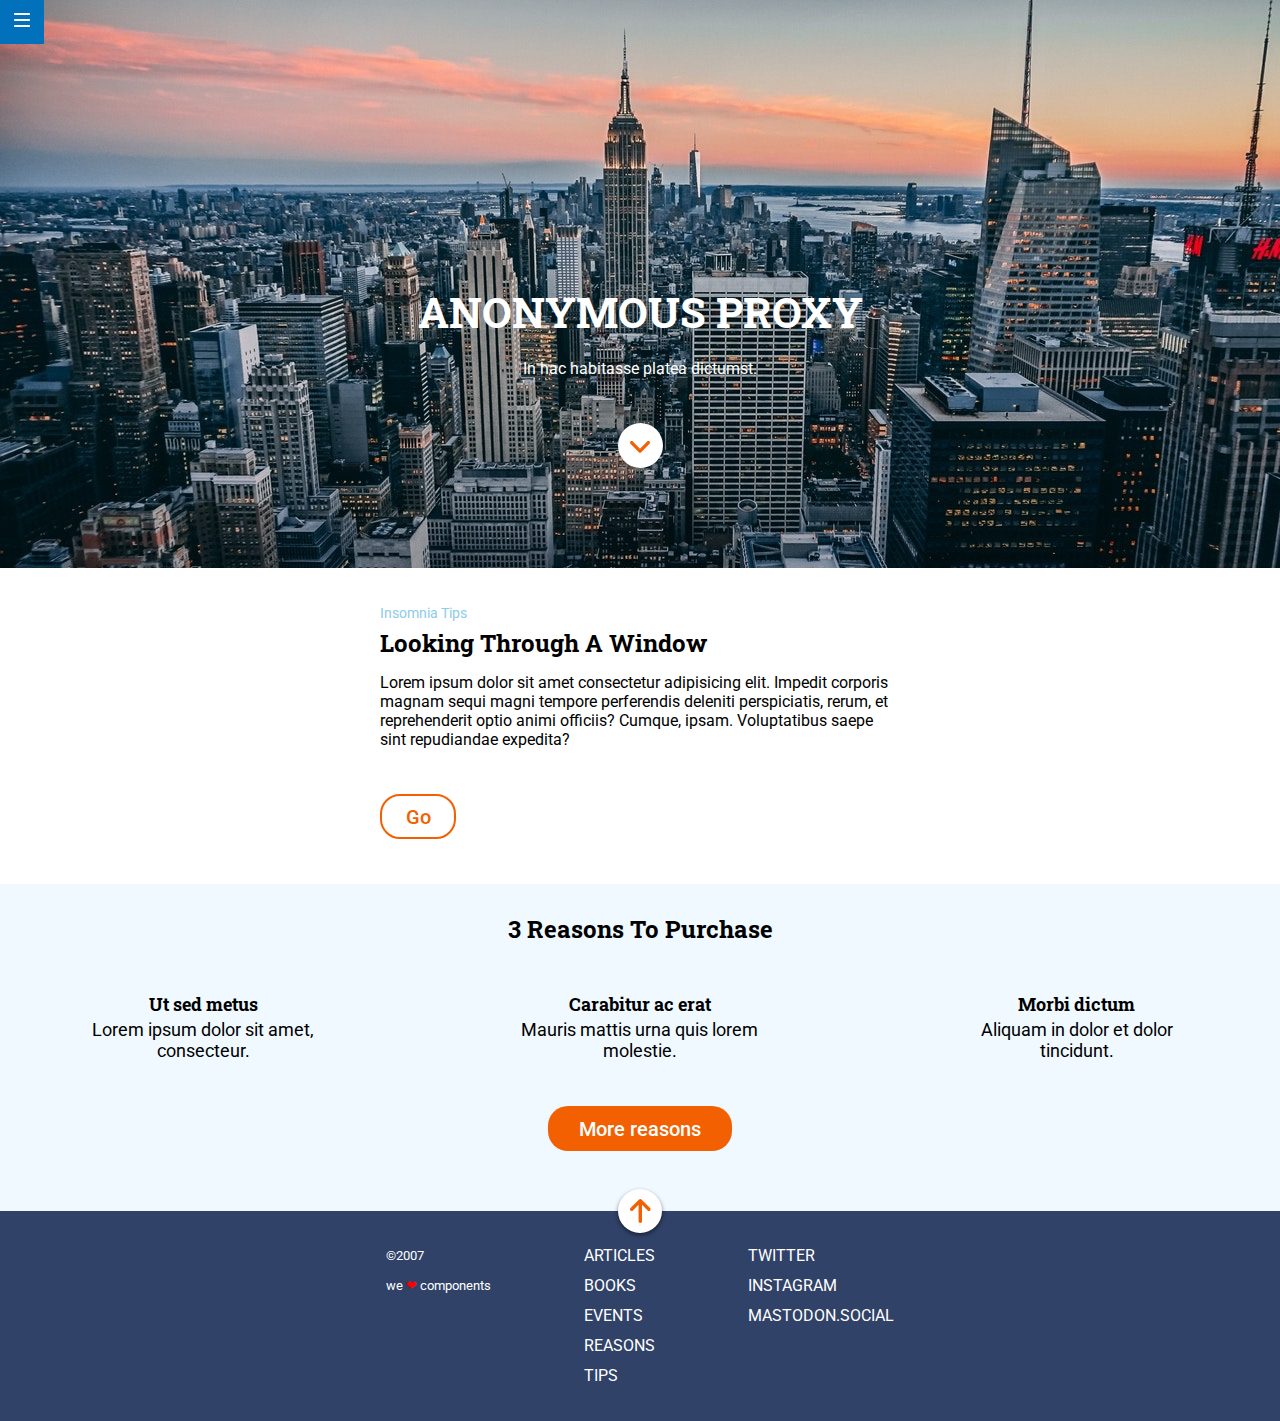
==== docs/index.html @ c4328206 "Build docs" ====
<!DOCTYPE html>
<html lang="en">
    
    <head>
        <meta charset="UTF-8">
        <meta name="viewport" content="width=device-width, initial-scale=1.0">
        <title>Anonymous Proxy</title>
        <link rel="icon" href="favicon.png" />
        <link href="https://fonts.googleapis.com/css?family=Roboto+Slab:400,700|Roboto:400,500"
        rel="stylesheet">
        <link rel="stylesheet" href="assets/css/main.css">
    </head>
    
    <body>
        <header class="header">
            <div class="menu__header--div">
                <button class="menu__header"><a href="#"></a>

                    <img src="assets/images/ico-menu.svg" alt="Menú">
                </button>
            </div>
             <h1 class="header__h1">Anonymous Proxy</h1>

            <p class="header__p">In hac habitasse platea dictumst.</p>
            <button class="button__header"><a href="#looking"><img src="assets/images/ico-scroll-down.svg" alt="Flecha hacia abajo"></a>

            </button>
        </header>
        <main class="page__main">
            <section class="description-section" id="looking"> <small class="small__description">Insomnia Tips</small>

                 <h2 class="h2__description">Looking Through A Window</h2>

                <p class="p__description">Lorem ipsum dolor sit amet consectetur adipisicing elit. Impedit corporis
                    magnam sequi magni tempore perferendis deleniti perspiciatis, rerum, et
                    reprehenderit optio animi officiis? Cumque, ipsam. Voluptatibus saepe sint
                    repudiandae expedita?</p>
                <button class="button__description">Go</button>
            </section>
            <section class="reasons-section">
                 <h2 class="h2__reasons">3 Reasons to purchase</h2>

                <ul class="grid">
                    <li class="item--1">
                         <h3 class="h3__reasons">Ut sed metus</h3>

                        <p class="p__reasons">Lorem ipsum dolor sit amet, consecteur.</p>
                    </li>
                    <li class="item--2">
                         <h3 class="h3__reasons">Carabitur ac erat</h3>

                        <p class="p__reasons">Mauris mattis urna quis lorem molestie.</p>
                    </li>
                    <li class="item--3">
                         <h3 class="h3__reasons">Morbi dictum</h3>

                        <p class="p__reasons">Aliquam in dolor et dolor tincidunt.</p>
                    </li>
                </ul>
                <div class="button__reasons--container">
                    <button class=button__reasons>More reasons</button>
                </div>
            </section>
        </main>
        <footer class="page__footer">
            <div class="button-arrow"><a href="#"><img src="assets/images/ico-arrow.svg" alt="Flecha hacia arriba"></a>

            </div>
            <div class="container__footer">
                <nav class="nav__content">
                    <ul class="ul__content">
                        <li><a class="link" href="#"> Articles</a>

                        </li>
                        <li><a class="link" href="#"> Books</a>

                        </li>
                        <li><a class="link" href="#"> Events</a>

                        </li>
                        <li><a class="link" href="#"> Reasons</a>

                        </li>
                        <li><a class="link" href="#"> Tips</a>

                        </li>
                    </ul>
                </nav>
                <nav class="nav__social">
                    <ul class="ul__social">
                        <li><a class="link" href="#"> Twitter</a>

                        </li>
                        <li><a class="link" href="#"> Instagram</a>

                        </li>
                        <li><a class="link" href="#"> Mastodon.social</a>

                        </li>
                    </ul>
                </nav>
                <div class="copyright"> <small>©2007</small>
 <small>we <span class="heart">❤︎ </span>components</small>

                </div>
            </div>
        </footer>
    </body>

</html>
---- docs/assets/css/main.css ----
* {margin: 0;padding: 0;-webkit-box-sizing: border-box;box-sizing: border-box;font-weight: normal;}body {width: 100%;}.header {height: 568px;width: 100%;color: white;background-image: url("../images/cover.jpg");background-repeat: no-repeat;background-size: cover;background-color: #1b1b1b;text-align: center;}.menu__header--div {display: -webkit-box;display: -ms-flexbox;display: flex;}.menu__header {position: fixed;-webkit-appearance: none;appearance: none;-moz-appearance: none;width: 44px;height: 44px;background-color: #0271bc;border: none;color: white;font-size: 16px;cursor: pointer;}.header__h1 {margin: 284px 15px 0 15px;font-family: "Roboto Slab",serif;text-transform: uppercase;font-size: 42px;line-height: 55px;font-weight: 700;}.header__p {margin-top: 20px;font-family: "Roboto",sans-serif;font-size: 16px;}.button__header {-webkit-appearance: none;appearance: none;-moz-appearance: none;margin: 45px 0 53px;width: 45px;height: 45px;padding-top: 5px;background-color: white;border: none;border-radius: 50%;color: white;display: inline-block;font-size: 16px;}.description-section {background-color: #fff;margin: 30px 15px 45px 15px;}.small__description {font-family: "Roboto",sans-serif;color: #8ccbea;font-size: 14px;line-height: 30px;}.h2__description {font-family: "Roboto Slab",serif;font-weight: 700;font-size: 24px;line-height: 30px;margin-bottom: 15px;}.p__description {font-family: "Roboto",sans-serif;}.button__description {-webkit-appearance: none;appearance: none;-moz-appearance: none;margin-top: 45px;width: 76px;height: 45px;background-color: white;border: solid 2px #f26002;border-radius: 20px 20px;color: #f26002;font-family: "Roboto",sans-serif;font-size: 20px;font-weight: 500;text-align: center;text-decoration: none;display: inline-block;cursor: pointer;-webkit-transition: background-color ease 1s, color ease 1s, border ease 1s;transition: background-color ease 1s, color ease 1s, border ease 1s;}.button__description:hover {background-color: #304268;color: white;border: solid 2px #304268;}.reasons-section {background-color: #eff9ff;padding-top: 30px;}.grid {list-style: none;display: grid;grid-template-columns: 1fr;grid-template-rows: 1fr 1fr 1fr;grid-gap: 45px;}.item--1 {grid-row: 1/2;}.item--2 {grid-row: 2/3;}.item--3 {grid-row: 3/4;}.h2__reasons {font-family: "Roboto Slab",serif;font-weight: 700;font-size: 24px;line-height: 30px;margin-bottom: 45px;text-align: center;text-transform: capitalize;}.h3__reasons {padding: 0 15px 0 15px;font-family: "Roboto Slab",serif;font-size: 18px;font-weight: 700;line-height: 30px;text-align: center;}.p__reasons {font-family: "Roboto",sans-serif;padding: 0 15px 0 15px;text-align: center;font-size: 18px;padding: 0 70px 0 70px;}.button__reasons--container {display: -webkit-box;display: -ms-flexbox;display: flex;-webkit-box-pack: center;-ms-flex-pack: center;justify-content: center;padding-bottom: 60px;}.button__reasons {-webkit-appearance: none;appearance: none;-moz-appearance: none;margin-top: 45px;width: 184px;height: 45px;background-color: #f26002;border: none;border-radius: 20px 20px;color: white;font-family: "Roboto",sans-serif;font-size: 20px;font-weight: 500;text-align: center;text-decoration: none;display: inline-block;cursor: pointer;-webkit-transition: background-color ease 1s;transition: background-color ease 1s;}.button__reasons:hover {background-color: #304268;}.page__footer {position: relative;}.button-arrow {z-index: 1;position: absolute;width: 44px;height: 44px;background-color: white;border: none;border-radius: 50%;color: white;display: inline-block;font-size: 16px;text-align: center;left: 50%;-webkit-transform: translate(-50%, -50%);transform: translate(-50%, -50%);-webkit-box-shadow: 0 2px 4px 0 rgba(0,0,0,0.5);box-shadow: 0 2px 4px 0 rgba(0,0,0,0.5);padding-top: 10px;}.button-arrow:hover {-webkit-animation-name: changecolor;animation-name: changecolor;-webkit-animation-duration: 2s;animation-duration: 2s;animation-direction: reverse;}.container__footer {display: -webkit-box;display: -ms-flexbox;display: flex;-webkit-box-orient: vertical;-webkit-box-direction: normal;-ms-flex-direction: column;flex-direction: column;background-color: #304268;-webkit-box-align: center;-ms-flex-align: center;align-items: center;}.ul__content {margin-top: 45px;text-align: center;font-family: "Roboto",sans-serif;text-transform: uppercase;line-height: 30px;font-weight: 400;color: white;list-style: none;font-size: 16px;}.ul__social {margin-top: 30px;text-align: center;font-family: "Roboto",sans-serif;text-transform: uppercase;line-height: 30px;font-weight: 400;color: white;list-style: none;font-size: 16px;}.copyright {display: -webkit-box;display: -ms-flexbox;display: flex;-webkit-box-orient: vertical;-webkit-box-direction: normal;-ms-flex-direction: column;flex-direction: column;margin-top: 30px;text-align: center;font-family: "Roboto",sans-serif;line-height: 30px;font-weight: 400;color: white;font-size: 16px;}.heart {color: red;}.link {color: inherit;text-decoration: none;}@media all and (min-width: 768px) {.description-section {margin: 30px 40px 45px 40px;}.grid {grid-template-columns: 1fr 1fr 1fr;grid-template-rows: 1fr;grid-gap: 30px;}.item--1 {grid-row: 1/2;grid-column: 1/2;}.item--2 {grid-row: 1/2;grid-column: 2/3;}.item--3 {grid-row: 1/2;grid-column: 3/4;}.container__footer {-webkit-box-orient: horizontal;-webkit-box-direction: normal;-ms-flex-direction: row;flex-direction: row;-ms-flex-pack: distribute;justify-content: space-around;-webkit-box-align: start;-ms-flex-align: start;align-items: flex-start;}.ul__content {text-align: left;margin-top: 30px;margin-bottom: 30px;}.ul__social {text-align: left;}.copyright {text-align: left;-webkit-box-ordinal-group: 0;-ms-flex-order: -1;order: -1;}}@media all and (min-width: 1200px) {.description-section {padding: 0 340px 0 340px;}.container__footer {padding: 0 340px 0 340px;}}@-webkit-keyframes changecolor {from {background-color: #fff;}to {background-color: #304268;}}@keyframes changecolor {from {background-color: #fff;}to {background-color: #304268;}}
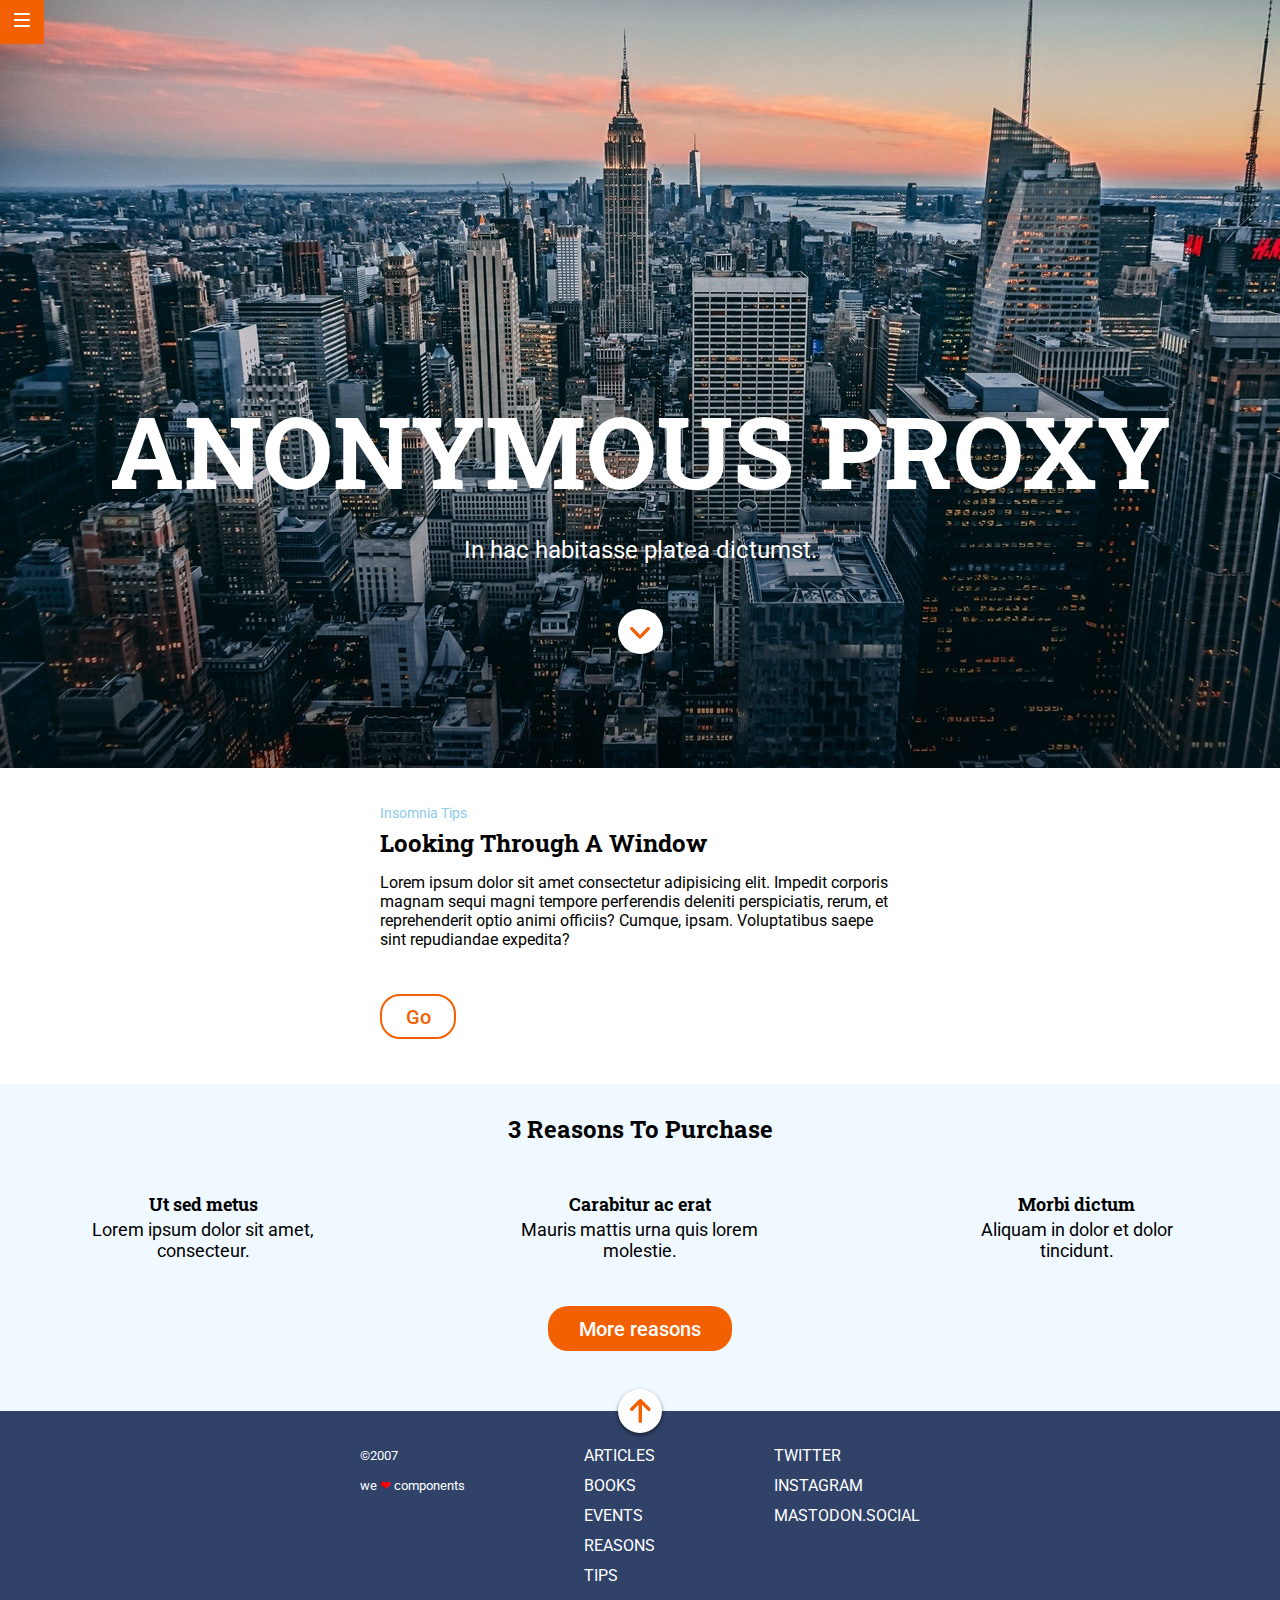
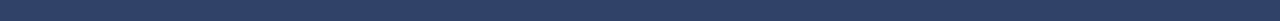
==== commit 454ecfbd: "Build docs" ====
--- a/docs/index.html
+++ b/docs/index.html
@@ -22,7 +22,7 @@
              <h1 class="header__h1">Anonymous Proxy</h1>
 
             <p class="header__p">In hac habitasse platea dictumst.</p>
-            <button class="button__header"><a href="#looking"><img src="assets/images/ico-scroll-down.svg" alt="Flecha hacia abajo"></a>
+            <button class="button__header"><a href="#looking"><img src="assets/images/ico-scroll-down.svg"alt="Flecha hacia abajo"></a>
 
             </button>
         </header>
@@ -100,7 +100,7 @@
                     </ul>
                 </nav>
                 <div class="copyright"> <small>©2007</small>
- <small>we <span class="heart">❤︎ </span>components</small>
+ <small>we<span class="heart"> ❤ ︎</span>components</small>
 
                 </div>
             </div>
--- a/docs/assets/css/main.css
+++ b/docs/assets/css/main.css
@@ -1 +1 @@
-* {margin: 0;padding: 0;-webkit-box-sizing: border-box;box-sizing: border-box;font-weight: normal;}body {width: 100%;}.header {height: 568px;width: 100%;color: white;background-image: url("../images/cover.jpg");background-repeat: no-repeat;background-size: cover;background-color: #1b1b1b;text-align: center;}.menu__header--div {display: -webkit-box;display: -ms-flexbox;display: flex;}.menu__header {position: fixed;-webkit-appearance: none;appearance: none;-moz-appearance: none;width: 44px;height: 44px;background-color: #0271bc;border: none;color: white;font-size: 16px;cursor: pointer;}.header__h1 {margin: 284px 15px 0 15px;font-family: "Roboto Slab",serif;text-transform: uppercase;font-size: 42px;line-height: 55px;font-weight: 700;}.header__p {margin-top: 20px;font-family: "Roboto",sans-serif;font-size: 16px;}.button__header {-webkit-appearance: none;appearance: none;-moz-appearance: none;margin: 45px 0 53px;width: 45px;height: 45px;padding-top: 5px;background-color: white;border: none;border-radius: 50%;color: white;display: inline-block;font-size: 16px;}.description-section {background-color: #fff;margin: 30px 15px 45px 15px;}.small__description {font-family: "Roboto",sans-serif;color: #8ccbea;font-size: 14px;line-height: 30px;}.h2__description {font-family: "Roboto Slab",serif;font-weight: 700;font-size: 24px;line-height: 30px;margin-bottom: 15px;}.p__description {font-family: "Roboto",sans-serif;}.button__description {-webkit-appearance: none;appearance: none;-moz-appearance: none;margin-top: 45px;width: 76px;height: 45px;background-color: white;border: solid 2px #f26002;border-radius: 20px 20px;color: #f26002;font-family: "Roboto",sans-serif;font-size: 20px;font-weight: 500;text-align: center;text-decoration: none;display: inline-block;cursor: pointer;-webkit-transition: background-color ease 1s, color ease 1s, border ease 1s;transition: background-color ease 1s, color ease 1s, border ease 1s;}.button__description:hover {background-color: #304268;color: white;border: solid 2px #304268;}.reasons-section {background-color: #eff9ff;padding-top: 30px;}.grid {list-style: none;display: grid;grid-template-columns: 1fr;grid-template-rows: 1fr 1fr 1fr;grid-gap: 45px;}.item--1 {grid-row: 1/2;}.item--2 {grid-row: 2/3;}.item--3 {grid-row: 3/4;}.h2__reasons {font-family: "Roboto Slab",serif;font-weight: 700;font-size: 24px;line-height: 30px;margin-bottom: 45px;text-align: center;text-transform: capitalize;}.h3__reasons {padding: 0 15px 0 15px;font-family: "Roboto Slab",serif;font-size: 18px;font-weight: 700;line-height: 30px;text-align: center;}.p__reasons {font-family: "Roboto",sans-serif;padding: 0 15px 0 15px;text-align: center;font-size: 18px;padding: 0 70px 0 70px;}.button__reasons--container {display: -webkit-box;display: -ms-flexbox;display: flex;-webkit-box-pack: center;-ms-flex-pack: center;justify-content: center;padding-bottom: 60px;}.button__reasons {-webkit-appearance: none;appearance: none;-moz-appearance: none;margin-top: 45px;width: 184px;height: 45px;background-color: #f26002;border: none;border-radius: 20px 20px;color: white;font-family: "Roboto",sans-serif;font-size: 20px;font-weight: 500;text-align: center;text-decoration: none;display: inline-block;cursor: pointer;-webkit-transition: background-color ease 1s;transition: background-color ease 1s;}.button__reasons:hover {background-color: #304268;}.page__footer {position: relative;}.button-arrow {z-index: 1;position: absolute;width: 44px;height: 44px;background-color: white;border: none;border-radius: 50%;color: white;display: inline-block;font-size: 16px;text-align: center;left: 50%;-webkit-transform: translate(-50%, -50%);transform: translate(-50%, -50%);-webkit-box-shadow: 0 2px 4px 0 rgba(0,0,0,0.5);box-shadow: 0 2px 4px 0 rgba(0,0,0,0.5);padding-top: 10px;}.button-arrow:hover {-webkit-animation-name: changecolor;animation-name: changecolor;-webkit-animation-duration: 2s;animation-duration: 2s;animation-direction: reverse;}.container__footer {display: -webkit-box;display: -ms-flexbox;display: flex;-webkit-box-orient: vertical;-webkit-box-direction: normal;-ms-flex-direction: column;flex-direction: column;background-color: #304268;-webkit-box-align: center;-ms-flex-align: center;align-items: center;}.ul__content {margin-top: 45px;text-align: center;font-family: "Roboto",sans-serif;text-transform: uppercase;line-height: 30px;font-weight: 400;color: white;list-style: none;font-size: 16px;}.ul__social {margin-top: 30px;text-align: center;font-family: "Roboto",sans-serif;text-transform: uppercase;line-height: 30px;font-weight: 400;color: white;list-style: none;font-size: 16px;}.copyright {display: -webkit-box;display: -ms-flexbox;display: flex;-webkit-box-orient: vertical;-webkit-box-direction: normal;-ms-flex-direction: column;flex-direction: column;margin-top: 30px;text-align: center;font-family: "Roboto",sans-serif;line-height: 30px;font-weight: 400;color: white;font-size: 16px;}.heart {color: red;}.link {color: inherit;text-decoration: none;}@media all and (min-width: 768px) {.description-section {margin: 30px 40px 45px 40px;}.grid {grid-template-columns: 1fr 1fr 1fr;grid-template-rows: 1fr;grid-gap: 30px;}.item--1 {grid-row: 1/2;grid-column: 1/2;}.item--2 {grid-row: 1/2;grid-column: 2/3;}.item--3 {grid-row: 1/2;grid-column: 3/4;}.container__footer {-webkit-box-orient: horizontal;-webkit-box-direction: normal;-ms-flex-direction: row;flex-direction: row;-ms-flex-pack: distribute;justify-content: space-around;-webkit-box-align: start;-ms-flex-align: start;align-items: flex-start;}.ul__content {text-align: left;margin-top: 30px;margin-bottom: 30px;}.ul__social {text-align: left;}.copyright {text-align: left;-webkit-box-ordinal-group: 0;-ms-flex-order: -1;order: -1;}}@media all and (min-width: 1200px) {.description-section {padding: 0 340px 0 340px;}.container__footer {padding: 0 340px 0 340px;}}@-webkit-keyframes changecolor {from {background-color: #fff;}to {background-color: #304268;}}@keyframes changecolor {from {background-color: #fff;}to {background-color: #304268;}}
+* {margin: 0;padding: 0;-webkit-box-sizing: border-box;box-sizing: border-box;font-weight: normal;}body {width: 100%;}.header {height: 568px;width: 100%;color: white;background-image: url("../images/cover.jpg");background-repeat: no-repeat;background-size: cover;background-color: #1b1b1b;text-align: center;}.menu__header--div {display: -webkit-box;display: -ms-flexbox;display: flex;}.menu__header {position: fixed;-webkit-appearance: none;appearance: none;-moz-appearance: none;width: 44px;height: 44px;background-color: #0271bc;border: none;color: white;font-size: 16px;cursor: pointer;-webkit-transition: background-color ease 1s;transition: background-color ease 1s;}.menu__header:hover {background-color: #f26002;}.header__h1 {margin: 300px 15px 0 15px;font-family: "Roboto Slab",serif;text-transform: uppercase;font-size: 42px;line-height: 55px;font-weight: 700;}.header__p {margin-top: 20px;font-family: "Roboto",sans-serif;font-size: 16px;}.button__header {-webkit-appearance: none;appearance: none;-moz-appearance: none;margin: 45px 0 53px;width: 45px;height: 45px;padding-top: 5px;background-color: white;border: none;border-radius: 50%;color: white;display: inline-block;font-size: 16px;-webkit-transition: background-color ease 1s;transition: background-color ease 1s;}.button__header:hover {background-color: #8ccbea;}.description-section {background-color: #fff;margin: 30px 15px 45px 15px;}.small__description {font-family: "Roboto",sans-serif;color: #8ccbea;font-size: 14px;line-height: 30px;}.h2__description {font-family: "Roboto Slab",serif;font-weight: 700;font-size: 24px;line-height: 30px;margin-bottom: 15px;}.p__description {font-family: "Roboto",sans-serif;}.button__description {-webkit-appearance: none;appearance: none;-moz-appearance: none;margin-top: 45px;width: 76px;height: 45px;background-color: white;border: solid 2px #f26002;border-radius: 20px 20px;color: #f26002;font-family: "Roboto",sans-serif;font-size: 20px;font-weight: 500;text-align: center;text-decoration: none;display: inline-block;cursor: pointer;-webkit-transition: background-color ease 1s, color ease 1s, border ease 1s;transition: background-color ease 1s, color ease 1s, border ease 1s;}.button__description:hover {background-color: #304268;color: white;border: solid 2px #304268;}.reasons-section {background-color: #eff9ff;padding-top: 30px;}.grid {list-style: none;display: grid;grid-template-columns: 1fr;grid-template-rows: 1fr 1fr 1fr;grid-gap: 45px;}.item--1 {grid-row: 1/2;}.item--2 {grid-row: 2/3;}.item--3 {grid-row: 3/4;}.h2__reasons {font-family: "Roboto Slab",serif;font-weight: 700;font-size: 24px;line-height: 30px;margin-bottom: 45px;text-align: center;text-transform: capitalize;}.h3__reasons {padding: 0 15px 0 15px;font-family: "Roboto Slab",serif;font-size: 18px;font-weight: 700;line-height: 30px;text-align: center;}.p__reasons {font-family: "Roboto",sans-serif;padding: 0 15px 0 15px;text-align: center;font-size: 18px;padding: 0 70px 0 70px;}.button__reasons--container {display: -webkit-box;display: -ms-flexbox;display: flex;-webkit-box-pack: center;-ms-flex-pack: center;justify-content: center;padding-bottom: 60px;}.button__reasons {-webkit-appearance: none;appearance: none;-moz-appearance: none;margin-top: 45px;width: 184px;height: 45px;background-color: #f26002;border: none;border-radius: 20px 20px;color: white;font-family: "Roboto",sans-serif;font-size: 20px;font-weight: 500;text-align: center;text-decoration: none;display: inline-block;cursor: pointer;-webkit-transition: background-color ease 1s;transition: background-color ease 1s;}.button__reasons:hover {background-color: #304268;}.page__footer {position: relative;}.button-arrow {z-index: 1;position: absolute;width: 44px;height: 44px;background-color: white;border: none;border-radius: 50%;color: white;display: inline-block;font-size: 16px;text-align: center;left: 50%;-webkit-transform: translate(-50%, -50%);transform: translate(-50%, -50%);-webkit-box-shadow: 0 2px 4px 0 rgba(0,0,0,0.5);box-shadow: 0 2px 4px 0 rgba(0,0,0,0.5);padding-top: 10px;}.button-arrow:hover {-webkit-animation-name: changecolor;animation-name: changecolor;-webkit-animation-duration: 2s;animation-duration: 2s;animation-direction: reverse;}.container__footer {display: -webkit-box;display: -ms-flexbox;display: flex;-webkit-box-orient: vertical;-webkit-box-direction: normal;-ms-flex-direction: column;flex-direction: column;background-color: #304268;-webkit-box-align: center;-ms-flex-align: center;align-items: center;padding-bottom: 30px;padding-top: 30px;}.ul__content {text-align: center;font-family: "Roboto",sans-serif;text-transform: uppercase;line-height: 30px;font-weight: 400;color: white;list-style: none;font-size: 16px;}.ul__social {margin-top: 30px;text-align: center;font-family: "Roboto",sans-serif;text-transform: uppercase;line-height: 30px;font-weight: 400;color: white;list-style: none;font-size: 16px;}.copyright {display: -webkit-box;display: -ms-flexbox;display: flex;-webkit-box-orient: vertical;-webkit-box-direction: normal;-ms-flex-direction: column;flex-direction: column;margin-top: 30px;text-align: center;font-family: "Roboto",sans-serif;line-height: 30px;font-weight: 400;color: white;font-size: 16px;}.heart {color: red;}.link {color: inherit;text-decoration: none;}@media all and (min-width: 768px) {.header {height: 768px;}.header__h1 {font-size: 80px;line-height: 106px;margin-top: 384px;}.header__p {font-size: 24px;}.description-section {margin: 30px 40px 45px 40px;}.grid {grid-template-columns: 1fr 1fr 1fr;grid-template-rows: 1fr;grid-gap: 30px;}.item--1 {grid-row: 1/2;grid-column: 1/2;}.item--2 {grid-row: 1/2;grid-column: 2/3;}.item--3 {grid-row: 1/2;grid-column: 3/4;}.container__footer {-webkit-box-orient: horizontal;-webkit-box-direction: normal;-ms-flex-direction: row;flex-direction: row;-ms-flex-pack: distribute;justify-content: space-around;-webkit-box-align: start;-ms-flex-align: start;align-items: flex-start;}.ul__content {text-align: left;}.ul__social {text-align: left;margin-top: 0;}.copyright {text-align: left;-webkit-box-ordinal-group: 0;-ms-flex-order: -1;order: -1;margin-top: 0;}}@media all and (min-width: 1200px) {.header__h1 {font-size: 100px;line-height: 132px;}.description-section {padding: 0 340px 0 340px;}.container__footer {padding: 30px 300px 30px 300px;}}@-webkit-keyframes changecolor {from {background-color: #fff;}to {background-color: #304268;}}@keyframes changecolor {from {background-color: #fff;}to {background-color: #304268;}}
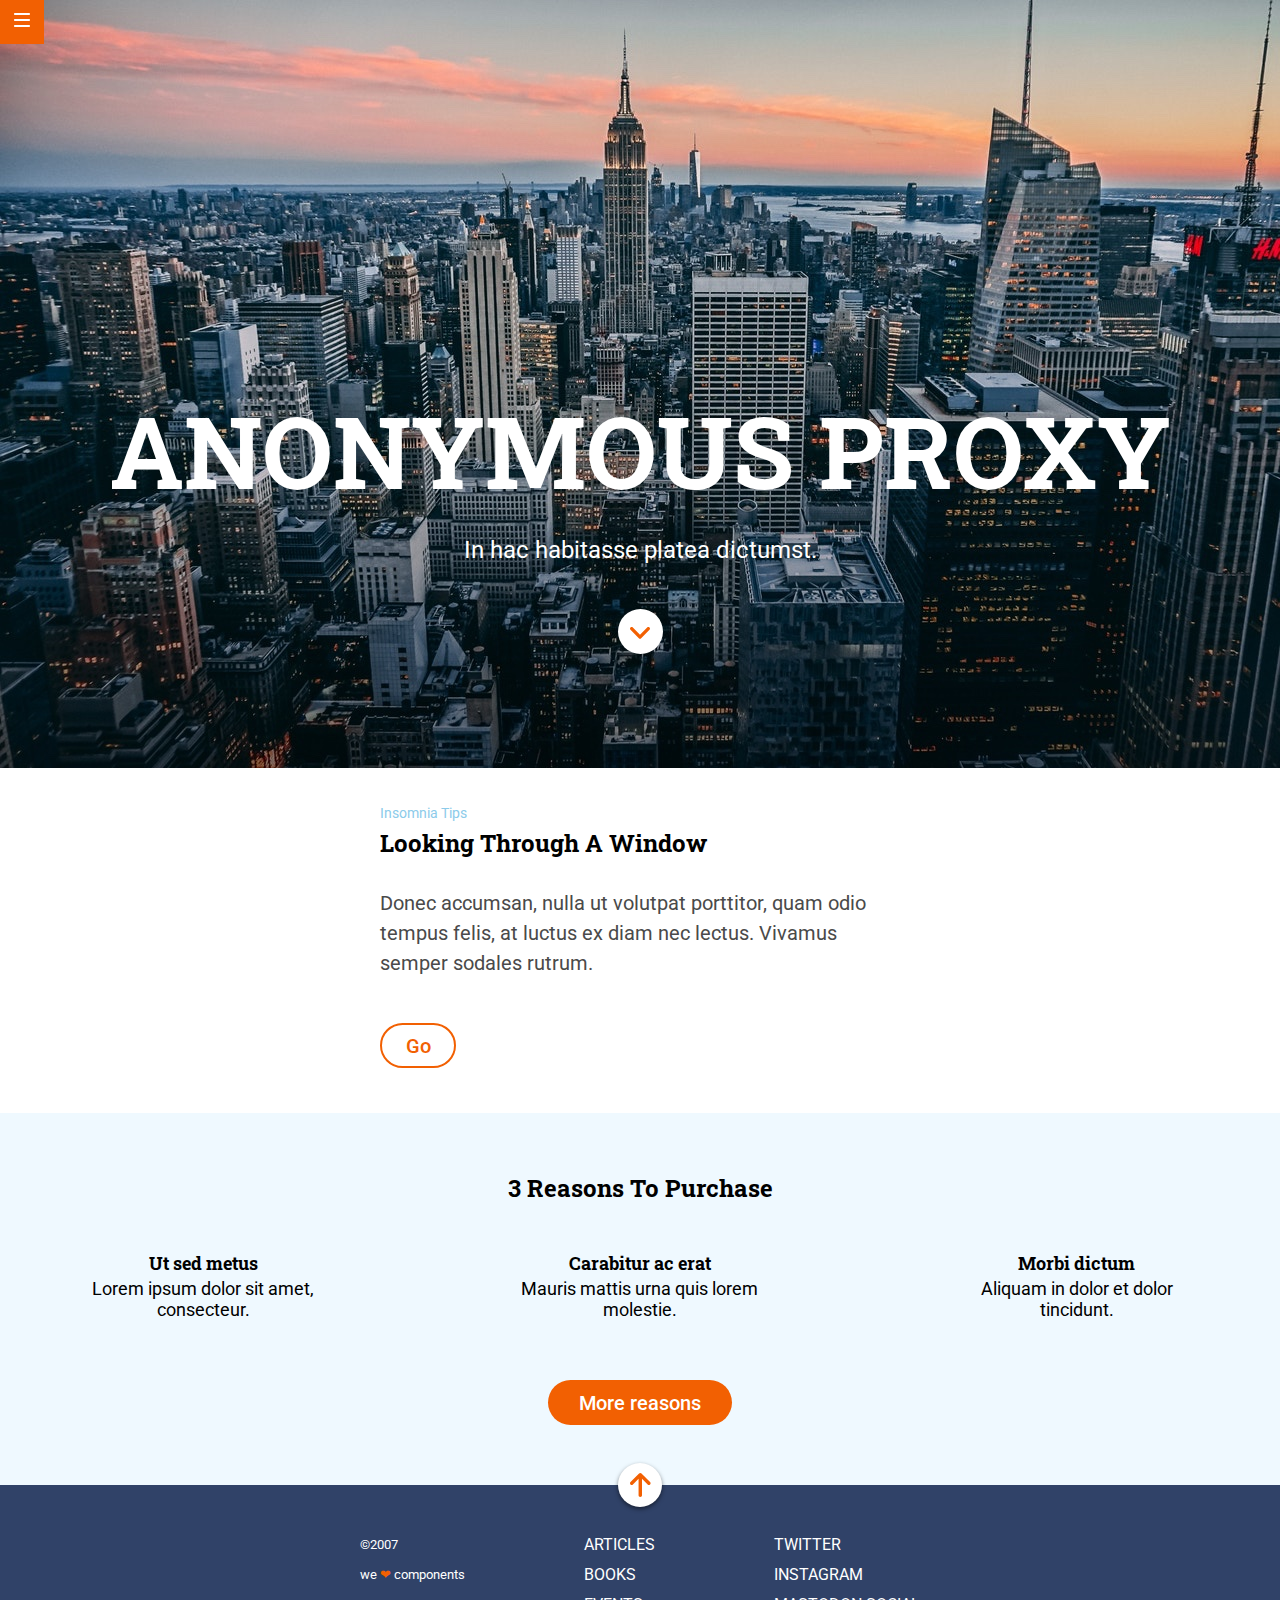
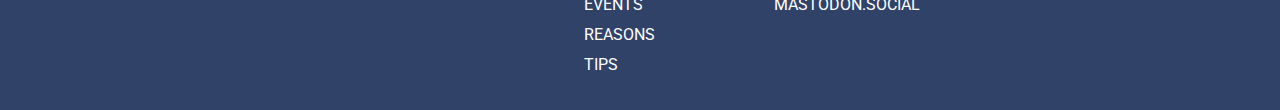
==== commit a8886b76: "Build docs" ====
--- a/docs/index.html
+++ b/docs/index.html
@@ -31,10 +31,8 @@
 
                  <h2 class="h2__description">Looking Through A Window</h2>
 
-                <p class="p__description">Lorem ipsum dolor sit amet consectetur adipisicing elit. Impedit corporis
-                    magnam sequi magni tempore perferendis deleniti perspiciatis, rerum, et
-                    reprehenderit optio animi officiis? Cumque, ipsam. Voluptatibus saepe sint
-                    repudiandae expedita?</p>
+                <p class="p__description">Donec accumsan, nulla ut volutpat porttitor, quam odio tempus felis, at
+                    luctus ex diam nec lectus. Vivamus semper sodales rutrum.</p>
                 <button class="button__description">Go</button>
             </section>
             <section class="reasons-section">
@@ -100,7 +98,7 @@
                     </ul>
                 </nav>
                 <div class="copyright"> <small>©2007</small>
- <small>we<span class="heart"> ❤ ︎</span>components</small>
+ <small>we<span class="copyright--heart"> ❤ ︎</span>components</small>
 
                 </div>
             </div>
--- a/docs/assets/css/main.css
+++ b/docs/assets/css/main.css
@@ -1 +1 @@
-* {margin: 0;padding: 0;-webkit-box-sizing: border-box;box-sizing: border-box;font-weight: normal;}body {width: 100%;}.header {height: 568px;width: 100%;color: white;background-image: url("../images/cover.jpg");background-repeat: no-repeat;background-size: cover;background-color: #1b1b1b;text-align: center;}.menu__header--div {display: -webkit-box;display: -ms-flexbox;display: flex;}.menu__header {position: fixed;-webkit-appearance: none;appearance: none;-moz-appearance: none;width: 44px;height: 44px;background-color: #0271bc;border: none;color: white;font-size: 16px;cursor: pointer;-webkit-transition: background-color ease 1s;transition: background-color ease 1s;}.menu__header:hover {background-color: #f26002;}.header__h1 {margin: 300px 15px 0 15px;font-family: "Roboto Slab",serif;text-transform: uppercase;font-size: 42px;line-height: 55px;font-weight: 700;}.header__p {margin-top: 20px;font-family: "Roboto",sans-serif;font-size: 16px;}.button__header {-webkit-appearance: none;appearance: none;-moz-appearance: none;margin: 45px 0 53px;width: 45px;height: 45px;padding-top: 5px;background-color: white;border: none;border-radius: 50%;color: white;display: inline-block;font-size: 16px;-webkit-transition: background-color ease 1s;transition: background-color ease 1s;}.button__header:hover {background-color: #8ccbea;}.description-section {background-color: #fff;margin: 30px 15px 45px 15px;}.small__description {font-family: "Roboto",sans-serif;color: #8ccbea;font-size: 14px;line-height: 30px;}.h2__description {font-family: "Roboto Slab",serif;font-weight: 700;font-size: 24px;line-height: 30px;margin-bottom: 15px;}.p__description {font-family: "Roboto",sans-serif;}.button__description {-webkit-appearance: none;appearance: none;-moz-appearance: none;margin-top: 45px;width: 76px;height: 45px;background-color: white;border: solid 2px #f26002;border-radius: 20px 20px;color: #f26002;font-family: "Roboto",sans-serif;font-size: 20px;font-weight: 500;text-align: center;text-decoration: none;display: inline-block;cursor: pointer;-webkit-transition: background-color ease 1s, color ease 1s, border ease 1s;transition: background-color ease 1s, color ease 1s, border ease 1s;}.button__description:hover {background-color: #304268;color: white;border: solid 2px #304268;}.reasons-section {background-color: #eff9ff;padding-top: 30px;}.grid {list-style: none;display: grid;grid-template-columns: 1fr;grid-template-rows: 1fr 1fr 1fr;grid-gap: 45px;}.item--1 {grid-row: 1/2;}.item--2 {grid-row: 2/3;}.item--3 {grid-row: 3/4;}.h2__reasons {font-family: "Roboto Slab",serif;font-weight: 700;font-size: 24px;line-height: 30px;margin-bottom: 45px;text-align: center;text-transform: capitalize;}.h3__reasons {padding: 0 15px 0 15px;font-family: "Roboto Slab",serif;font-size: 18px;font-weight: 700;line-height: 30px;text-align: center;}.p__reasons {font-family: "Roboto",sans-serif;padding: 0 15px 0 15px;text-align: center;font-size: 18px;padding: 0 70px 0 70px;}.button__reasons--container {display: -webkit-box;display: -ms-flexbox;display: flex;-webkit-box-pack: center;-ms-flex-pack: center;justify-content: center;padding-bottom: 60px;}.button__reasons {-webkit-appearance: none;appearance: none;-moz-appearance: none;margin-top: 45px;width: 184px;height: 45px;background-color: #f26002;border: none;border-radius: 20px 20px;color: white;font-family: "Roboto",sans-serif;font-size: 20px;font-weight: 500;text-align: center;text-decoration: none;display: inline-block;cursor: pointer;-webkit-transition: background-color ease 1s;transition: background-color ease 1s;}.button__reasons:hover {background-color: #304268;}.page__footer {position: relative;}.button-arrow {z-index: 1;position: absolute;width: 44px;height: 44px;background-color: white;border: none;border-radius: 50%;color: white;display: inline-block;font-size: 16px;text-align: center;left: 50%;-webkit-transform: translate(-50%, -50%);transform: translate(-50%, -50%);-webkit-box-shadow: 0 2px 4px 0 rgba(0,0,0,0.5);box-shadow: 0 2px 4px 0 rgba(0,0,0,0.5);padding-top: 10px;}.button-arrow:hover {-webkit-animation-name: changecolor;animation-name: changecolor;-webkit-animation-duration: 2s;animation-duration: 2s;animation-direction: reverse;}.container__footer {display: -webkit-box;display: -ms-flexbox;display: flex;-webkit-box-orient: vertical;-webkit-box-direction: normal;-ms-flex-direction: column;flex-direction: column;background-color: #304268;-webkit-box-align: center;-ms-flex-align: center;align-items: center;padding-bottom: 30px;padding-top: 30px;}.ul__content {text-align: center;font-family: "Roboto",sans-serif;text-transform: uppercase;line-height: 30px;font-weight: 400;color: white;list-style: none;font-size: 16px;}.ul__social {margin-top: 30px;text-align: center;font-family: "Roboto",sans-serif;text-transform: uppercase;line-height: 30px;font-weight: 400;color: white;list-style: none;font-size: 16px;}.copyright {display: -webkit-box;display: -ms-flexbox;display: flex;-webkit-box-orient: vertical;-webkit-box-direction: normal;-ms-flex-direction: column;flex-direction: column;margin-top: 30px;text-align: center;font-family: "Roboto",sans-serif;line-height: 30px;font-weight: 400;color: white;font-size: 16px;}.heart {color: red;}.link {color: inherit;text-decoration: none;}@media all and (min-width: 768px) {.header {height: 768px;}.header__h1 {font-size: 80px;line-height: 106px;margin-top: 384px;}.header__p {font-size: 24px;}.description-section {margin: 30px 40px 45px 40px;}.grid {grid-template-columns: 1fr 1fr 1fr;grid-template-rows: 1fr;grid-gap: 30px;}.item--1 {grid-row: 1/2;grid-column: 1/2;}.item--2 {grid-row: 1/2;grid-column: 2/3;}.item--3 {grid-row: 1/2;grid-column: 3/4;}.container__footer {-webkit-box-orient: horizontal;-webkit-box-direction: normal;-ms-flex-direction: row;flex-direction: row;-ms-flex-pack: distribute;justify-content: space-around;-webkit-box-align: start;-ms-flex-align: start;align-items: flex-start;}.ul__content {text-align: left;}.ul__social {text-align: left;margin-top: 0;}.copyright {text-align: left;-webkit-box-ordinal-group: 0;-ms-flex-order: -1;order: -1;margin-top: 0;}}@media all and (min-width: 1200px) {.header__h1 {font-size: 100px;line-height: 132px;}.description-section {padding: 0 340px 0 340px;}.container__footer {padding: 30px 300px 30px 300px;}}@-webkit-keyframes changecolor {from {background-color: #fff;}to {background-color: #304268;}}@keyframes changecolor {from {background-color: #fff;}to {background-color: #304268;}}
+* {margin: 0;padding: 0;-webkit-box-sizing: border-box;box-sizing: border-box;font-weight: normal;}body {width: 100%;font-family: "Roboto",sans-serif;}.header {height: 568px;width: 100%;color: #fff;background-image: url("../images/cover.jpg");background-repeat: no-repeat;background-size: cover;background-color: #4a4a4a;text-align: center;}.menu__header--div {display: -webkit-box;display: -ms-flexbox;display: flex;}.menu__header {-webkit-appearance: none;appearance: none;-moz-appearance: none;position: fixed;width: 44px;height: 44px;background-color: #0271bc;border: none;color: #fff;font-size: 16px;cursor: pointer;-webkit-transition: background-color ease 1s;transition: background-color ease 1s;}.menu__header:hover {background-color: #f26002;}.header__h1 {margin: 300px 15px 0 15px;font-family: "Roboto Slab",serif;text-transform: uppercase;font-size: 42px;line-height: 55px;font-weight: 700;display: inline-block;text-align: center;}.header__p {margin-top: 20px;font-family: "Roboto",sans-serif;font-size: 16px;}.button__header {-webkit-appearance: none;appearance: none;-moz-appearance: none;margin: 45px 0 53px;width: 45px;height: 45px;padding-top: 5px;background-color: #fff;border: none;border-radius: 50%;color: #fff;display: inline-block;font-size: 16px;-webkit-transition: background-color ease 1s;transition: background-color ease 1s;}.button__header:hover {background-color: #8ccbea;}.description-section {background-color: #fff;margin: 30px 15px 45px 15px;}.small__description {font-family: "Roboto",sans-serif;color: #8ccbea;font-size: 14px;line-height: 30px;}.h2__description {font-family: "Roboto Slab",serif;font-weight: 700;font-size: 24px;line-height: 30px;margin-bottom: 15px;}.p__description {font-family: "Roboto",sans-serif;font-size: 20px;line-height: 30px;color: #4a4a4a;}.button__description {-webkit-appearance: none;appearance: none;-moz-appearance: none;margin-top: 45px;width: 76px;height: 45px;background-color: white;border: solid 2px #f26002;border-radius: 30px 30px;color: #f26002;font-family: "Roboto",sans-serif;font-size: 20px;font-weight: 500;text-align: center;text-decoration: none;display: inline-block;cursor: pointer;-webkit-transition: background-color ease 1s, color ease 1s, border ease 1s;transition: background-color ease 1s, color ease 1s, border ease 1s;}.button__description:hover {background-color: #304268;color: white;border: solid 2px #304268;}.reasons-section {background-color: #eff9ff;padding-top: 30px;}.grid {list-style: none;display: grid;grid-template-columns: 1fr;grid-template-rows: 1fr 1fr 1fr;grid-gap: 45px;}.item--1 {grid-row: 1/2;}.item--2 {grid-row: 2/3;}.item--3 {grid-row: 3/4;}.h2__reasons {font-family: "Roboto Slab",serif;font-weight: 700;font-size: 24px;line-height: 30px;margin-bottom: 45px;text-align: center;text-transform: capitalize;}.h3__reasons {padding: 0 15px 0 15px;font-family: "Roboto Slab",serif;font-size: 18px;font-weight: 700;line-height: 30px;text-align: center;}.p__reasons {font-family: "Roboto",sans-serif;padding: 0 15px 0 15px;text-align: center;font-size: 18px;padding: 0 70px 0 70px;}.button__reasons--container {display: -webkit-box;display: -ms-flexbox;display: flex;-webkit-box-pack: center;-ms-flex-pack: center;justify-content: center;padding: 45px 0 60px;}.button__reasons {-webkit-appearance: none;appearance: none;-moz-appearance: none;width: 184px;height: 45px;background-color: #f26002;border: none;border-radius: 30px 30px;color: #fff;font-family: "Roboto",sans-serif;font-size: 20px;font-weight: 500;text-align: center;text-decoration: none;display: inline-block;cursor: pointer;-webkit-transition: background-color ease 1s;transition: background-color ease 1s;}.button__reasons:hover {background-color: #304268;}.page__footer {position: relative;}.button-arrow {z-index: 1;position: absolute;width: 44px;height: 44px;background-color: white;border: none;border-radius: 50%;color: white;display: inline-block;font-size: 16px;text-align: center;left: 50%;-webkit-transform: translate(-50%, -50%);transform: translate(-50%, -50%);-webkit-box-shadow: 0 2px 4px 0 rgba(0,0,0,0.5);box-shadow: 0 2px 4px 0 rgba(0,0,0,0.5);padding-top: 10px;}.button-arrow:hover {-webkit-animation-name: changecolor;animation-name: changecolor;-webkit-animation-duration: 2s;animation-duration: 2s;animation-direction: reverse;}.container__footer {display: -webkit-box;display: -ms-flexbox;display: flex;-webkit-box-orient: vertical;-webkit-box-direction: normal;-ms-flex-direction: column;flex-direction: column;background-color: #304268;-webkit-box-align: center;-ms-flex-align: center;align-items: center;padding: 60px 0 30px;}.ul__content {text-align: center;font-family: "Roboto",sans-serif;text-transform: uppercase;line-height: 30px;font-weight: 400;color: #fff;list-style: none;font-size: 16px;}.ul__social {margin-top: 30px;text-align: center;font-family: "Roboto",sans-serif;text-transform: uppercase;line-height: 30px;font-weight: 400;color: #fff;list-style: none;font-size: 16px;}.copyright {display: -webkit-box;display: -ms-flexbox;display: flex;-webkit-box-orient: vertical;-webkit-box-direction: normal;-ms-flex-direction: column;flex-direction: column;text-align: center;margin-top: 30px;font-family: "Roboto",sans-serif;line-height: 30px;font-weight: 400;color: white;font-size: 16px;}.copyright--heart {color: #f26002;}.link {color: inherit;text-decoration: none;}@media all and (min-width: 768px) {.header {height: 768px;}.header__h1 {font-size: 80px;line-height: 106px;margin-top: 384px;max-width: 720px;}.header__p {font-size: 24px;}.description-section {margin: 30px 40px 45px 40px;}.h2__description {margin-bottom: 30px;}.grid {grid-template-columns: 1fr 1fr 1fr;grid-template-rows: 1fr;grid-gap: 30px;}.item--1 {grid-row: 1/2;grid-column: 1/2;}.item--2 {grid-row: 1/2;grid-column: 2/3;}.item--3 {grid-row: 1/2;grid-column: 3/4;}.container__footer {-webkit-box-orient: horizontal;-webkit-box-direction: normal;-ms-flex-direction: row;flex-direction: row;-ms-flex-pack: distribute;justify-content: space-around;-webkit-box-align: start;-ms-flex-align: start;align-items: flex-start;padding-top: 45px;}.ul__content {text-align: left;}.ul__social {text-align: left;margin-top: 0;}.copyright {text-align: left;-webkit-box-ordinal-group: 0;-ms-flex-order: -1;order: -1;margin-top: 0;}}@media all and (min-width: 1200px) {.header__h1 {font-size: 100px;line-height: 132px;max-width: none;}.description-section {padding: 0 340px 0 340px;}.reasons-section {padding-top: 60px;}.button__reasons--container {padding-top: 60px;}.container__footer {padding: 45px 300px 30px 300px;}}@-webkit-keyframes changecolor {from {background-color: #fff;}to {background-color: #304268;}}@keyframes changecolor {from {background-color: #fff;}to {background-color: #304268;}}
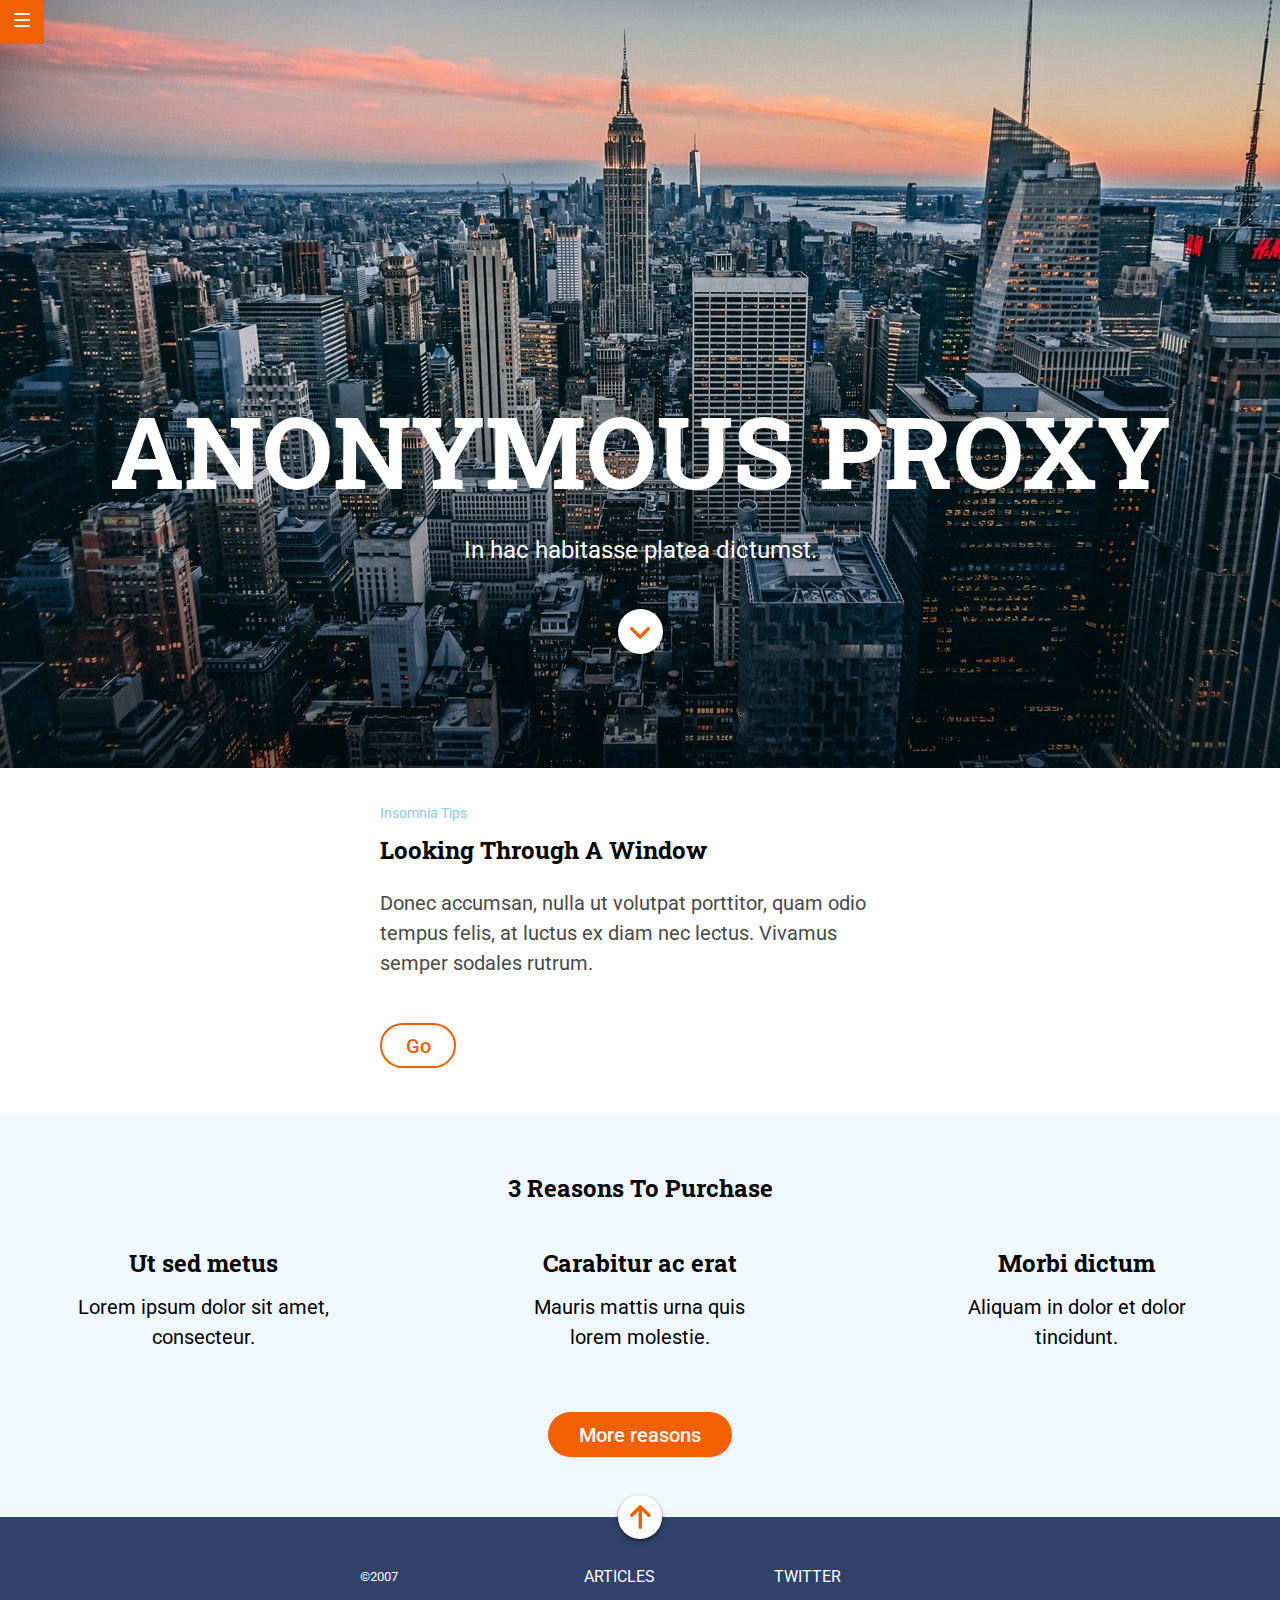
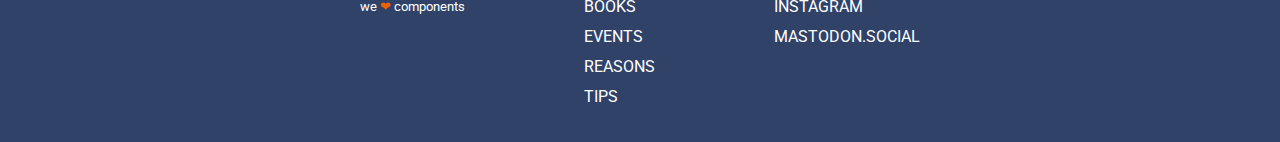
==== commit 29bc9daf: "Build docs" ====
--- a/docs/index.html
+++ b/docs/index.html
@@ -22,44 +22,42 @@
              <h1 class="header__h1">Anonymous Proxy</h1>
 
             <p class="header__p">In hac habitasse platea dictumst.</p>
-            <button class="button__header"><a href="#looking"><img src="assets/images/ico-scroll-down.svg"alt="Flecha hacia abajo"></a>
+            <button class="button__header"><a href="#description"><img src="assets/images/ico-scroll-down.svg"alt="Flecha hacia abajo"></a>
 
             </button>
         </header>
-        <main class="page__main">
-            <section class="description-section" id="looking"> <small class="small__description">Insomnia Tips</small>
+        <section class="description-section" id="description"> <small class="small__description">Insomnia Tips</small>
 
-                 <h2 class="h2__description">Looking Through A Window</h2>
+             <h2 class="h2__description">Looking Through A Window</h2>
 
-                <p class="p__description">Donec accumsan, nulla ut volutpat porttitor, quam odio tempus felis, at
-                    luctus ex diam nec lectus. Vivamus semper sodales rutrum.</p>
-                <button class="button__description">Go</button>
-            </section>
-            <section class="reasons-section">
-                 <h2 class="h2__reasons">3 Reasons to purchase</h2>
+            <p class="p__description">Donec accumsan, nulla ut volutpat porttitor, quam odio tempus felis, at
+                luctus ex diam nec lectus. Vivamus semper sodales rutrum.</p>
+            <button class="button__description">Go</button>
+        </section>
+        <section class="reasons-section">
+             <h2 class="h2__reasons">3 Reasons to purchase</h2>
 
-                <ul class="grid">
-                    <li class="item--1">
-                         <h3 class="h3__reasons">Ut sed metus</h3>
+            <ul class="grid">
+                <li class="item--1">
+                     <h3 class="h3__reasons">Ut sed metus</h3>
 
-                        <p class="p__reasons">Lorem ipsum dolor sit amet, consecteur.</p>
-                    </li>
-                    <li class="item--2">
-                         <h3 class="h3__reasons">Carabitur ac erat</h3>
+                    <p class="p__reasons">Lorem ipsum dolor sit amet, consecteur.</p>
+                </li>
+                <li class="item--2">
+                     <h3 class="h3__reasons">Carabitur ac erat</h3>
 
-                        <p class="p__reasons">Mauris mattis urna quis lorem molestie.</p>
-                    </li>
-                    <li class="item--3">
-                         <h3 class="h3__reasons">Morbi dictum</h3>
+                    <p class="p__reasons">Mauris mattis urna quis lorem molestie.</p>
+                </li>
+                <li class="item--3">
+                     <h3 class="h3__reasons">Morbi dictum</h3>
 
-                        <p class="p__reasons">Aliquam in dolor et dolor tincidunt.</p>
-                    </li>
-                </ul>
-                <div class="button__reasons--container">
-                    <button class=button__reasons>More reasons</button>
-                </div>
-            </section>
-        </main>
+                    <p class="p__reasons">Aliquam in dolor et dolor tincidunt.</p>
+                </li>
+            </ul>
+            <div class="button__reasons--container">
+                <button class=button__reasons>More reasons</button>
+            </div>
+        </section>
         <footer class="page__footer">
             <div class="button-arrow"><a href="#"><img src="assets/images/ico-arrow.svg" alt="Flecha hacia arriba"></a>
 
--- a/docs/assets/css/main.css
+++ b/docs/assets/css/main.css
@@ -1 +1 @@
-* {margin: 0;padding: 0;-webkit-box-sizing: border-box;box-sizing: border-box;font-weight: normal;}body {width: 100%;font-family: "Roboto",sans-serif;}.header {height: 568px;width: 100%;color: #fff;background-image: url("../images/cover.jpg");background-repeat: no-repeat;background-size: cover;background-color: #4a4a4a;text-align: center;}.menu__header--div {display: -webkit-box;display: -ms-flexbox;display: flex;}.menu__header {-webkit-appearance: none;appearance: none;-moz-appearance: none;position: fixed;width: 44px;height: 44px;background-color: #0271bc;border: none;color: #fff;font-size: 16px;cursor: pointer;-webkit-transition: background-color ease 1s;transition: background-color ease 1s;}.menu__header:hover {background-color: #f26002;}.header__h1 {margin: 300px 15px 0 15px;font-family: "Roboto Slab",serif;text-transform: uppercase;font-size: 42px;line-height: 55px;font-weight: 700;display: inline-block;text-align: center;}.header__p {margin-top: 20px;font-family: "Roboto",sans-serif;font-size: 16px;}.button__header {-webkit-appearance: none;appearance: none;-moz-appearance: none;margin: 45px 0 53px;width: 45px;height: 45px;padding-top: 5px;background-color: #fff;border: none;border-radius: 50%;color: #fff;display: inline-block;font-size: 16px;-webkit-transition: background-color ease 1s;transition: background-color ease 1s;}.button__header:hover {background-color: #8ccbea;}.description-section {background-color: #fff;margin: 30px 15px 45px 15px;}.small__description {font-family: "Roboto",sans-serif;color: #8ccbea;font-size: 14px;line-height: 30px;}.h2__description {font-family: "Roboto Slab",serif;font-weight: 700;font-size: 24px;line-height: 30px;margin-bottom: 15px;}.p__description {font-family: "Roboto",sans-serif;font-size: 20px;line-height: 30px;color: #4a4a4a;}.button__description {-webkit-appearance: none;appearance: none;-moz-appearance: none;margin-top: 45px;width: 76px;height: 45px;background-color: white;border: solid 2px #f26002;border-radius: 30px 30px;color: #f26002;font-family: "Roboto",sans-serif;font-size: 20px;font-weight: 500;text-align: center;text-decoration: none;display: inline-block;cursor: pointer;-webkit-transition: background-color ease 1s, color ease 1s, border ease 1s;transition: background-color ease 1s, color ease 1s, border ease 1s;}.button__description:hover {background-color: #304268;color: white;border: solid 2px #304268;}.reasons-section {background-color: #eff9ff;padding-top: 30px;}.grid {list-style: none;display: grid;grid-template-columns: 1fr;grid-template-rows: 1fr 1fr 1fr;grid-gap: 45px;}.item--1 {grid-row: 1/2;}.item--2 {grid-row: 2/3;}.item--3 {grid-row: 3/4;}.h2__reasons {font-family: "Roboto Slab",serif;font-weight: 700;font-size: 24px;line-height: 30px;margin-bottom: 45px;text-align: center;text-transform: capitalize;}.h3__reasons {padding: 0 15px 0 15px;font-family: "Roboto Slab",serif;font-size: 18px;font-weight: 700;line-height: 30px;text-align: center;}.p__reasons {font-family: "Roboto",sans-serif;padding: 0 15px 0 15px;text-align: center;font-size: 18px;padding: 0 70px 0 70px;}.button__reasons--container {display: -webkit-box;display: -ms-flexbox;display: flex;-webkit-box-pack: center;-ms-flex-pack: center;justify-content: center;padding: 45px 0 60px;}.button__reasons {-webkit-appearance: none;appearance: none;-moz-appearance: none;width: 184px;height: 45px;background-color: #f26002;border: none;border-radius: 30px 30px;color: #fff;font-family: "Roboto",sans-serif;font-size: 20px;font-weight: 500;text-align: center;text-decoration: none;display: inline-block;cursor: pointer;-webkit-transition: background-color ease 1s;transition: background-color ease 1s;}.button__reasons:hover {background-color: #304268;}.page__footer {position: relative;}.button-arrow {z-index: 1;position: absolute;width: 44px;height: 44px;background-color: white;border: none;border-radius: 50%;color: white;display: inline-block;font-size: 16px;text-align: center;left: 50%;-webkit-transform: translate(-50%, -50%);transform: translate(-50%, -50%);-webkit-box-shadow: 0 2px 4px 0 rgba(0,0,0,0.5);box-shadow: 0 2px 4px 0 rgba(0,0,0,0.5);padding-top: 10px;}.button-arrow:hover {-webkit-animation-name: changecolor;animation-name: changecolor;-webkit-animation-duration: 2s;animation-duration: 2s;animation-direction: reverse;}.container__footer {display: -webkit-box;display: -ms-flexbox;display: flex;-webkit-box-orient: vertical;-webkit-box-direction: normal;-ms-flex-direction: column;flex-direction: column;background-color: #304268;-webkit-box-align: center;-ms-flex-align: center;align-items: center;padding: 60px 0 30px;}.ul__content {text-align: center;font-family: "Roboto",sans-serif;text-transform: uppercase;line-height: 30px;font-weight: 400;color: #fff;list-style: none;font-size: 16px;}.ul__social {margin-top: 30px;text-align: center;font-family: "Roboto",sans-serif;text-transform: uppercase;line-height: 30px;font-weight: 400;color: #fff;list-style: none;font-size: 16px;}.copyright {display: -webkit-box;display: -ms-flexbox;display: flex;-webkit-box-orient: vertical;-webkit-box-direction: normal;-ms-flex-direction: column;flex-direction: column;text-align: center;margin-top: 30px;font-family: "Roboto",sans-serif;line-height: 30px;font-weight: 400;color: white;font-size: 16px;}.copyright--heart {color: #f26002;}.link {color: inherit;text-decoration: none;}@media all and (min-width: 768px) {.header {height: 768px;}.header__h1 {font-size: 80px;line-height: 106px;margin-top: 384px;max-width: 720px;}.header__p {font-size: 24px;}.description-section {margin: 30px 40px 45px 40px;}.h2__description {margin-bottom: 30px;}.grid {grid-template-columns: 1fr 1fr 1fr;grid-template-rows: 1fr;grid-gap: 30px;}.item--1 {grid-row: 1/2;grid-column: 1/2;}.item--2 {grid-row: 1/2;grid-column: 2/3;}.item--3 {grid-row: 1/2;grid-column: 3/4;}.container__footer {-webkit-box-orient: horizontal;-webkit-box-direction: normal;-ms-flex-direction: row;flex-direction: row;-ms-flex-pack: distribute;justify-content: space-around;-webkit-box-align: start;-ms-flex-align: start;align-items: flex-start;padding-top: 45px;}.ul__content {text-align: left;}.ul__social {text-align: left;margin-top: 0;}.copyright {text-align: left;-webkit-box-ordinal-group: 0;-ms-flex-order: -1;order: -1;margin-top: 0;}}@media all and (min-width: 1200px) {.header__h1 {font-size: 100px;line-height: 132px;max-width: none;}.description-section {padding: 0 340px 0 340px;}.reasons-section {padding-top: 60px;}.button__reasons--container {padding-top: 60px;}.container__footer {padding: 45px 300px 30px 300px;}}@-webkit-keyframes changecolor {from {background-color: #fff;}to {background-color: #304268;}}@keyframes changecolor {from {background-color: #fff;}to {background-color: #304268;}}
+* {margin: 0;padding: 0;-webkit-box-sizing: border-box;box-sizing: border-box;font-weight: normal;}body {width: 100%;font-family: "Roboto",sans-serif;}.header {height: 568px;width: 100%;color: #fff;background-image: url("../images/cover.jpg");background-repeat: no-repeat;background-size: cover;background-color: #4a4a4a;text-align: center;}.menu__header--div {display: -webkit-box;display: -ms-flexbox;display: flex;}.menu__header {-webkit-appearance: none;appearance: none;-moz-appearance: none;position: fixed;width: 44px;height: 44px;background-color: #0271bc;border: none;color: #fff;font-size: 16px;cursor: pointer;-webkit-transition: background-color ease 1s;transition: background-color ease 1s;}.menu__header:hover {background-color: #f26002;}.header__h1 {margin: 300px 15px 0 15px;font-family: "Roboto Slab",serif;text-transform: uppercase;font-size: 42px;line-height: 55px;font-weight: 700;display: inline-block;text-align: center;}.header__p {margin-top: 20px;font-family: "Roboto",sans-serif;font-size: 16px;}.button__header {-webkit-appearance: none;appearance: none;-moz-appearance: none;margin: 45px 0 53px;width: 45px;height: 45px;padding-top: 5px;background-color: #fff;border: none;border-radius: 50%;color: #fff;display: inline-block;font-size: 16px;-webkit-transition: background-color ease 1s;transition: background-color ease 1s;}.button__header:hover {background-color: #8ccbea;}.description-section {background-color: #fff;margin: 30px 15px 45px 15px;line-height: 30px;}.small__description {font-family: "Roboto",sans-serif;color: #8ccbea;font-size: 14px;line-height: 30px;}.h2__description {font-family: "Roboto Slab",serif;line-height: 30px;font-weight: 700;font-size: 24px;margin-bottom: 15px;}.p__description {font-family: "Roboto",sans-serif;font-size: 20px;color: #4a4a4a;}.button__description {-webkit-appearance: none;appearance: none;-moz-appearance: none;margin-top: 45px;width: 76px;height: 45px;background-color: #fff;border: solid 2px #f26002;border-radius: 30px 30px;color: #f26002;font-family: "Roboto",sans-serif;font-size: 20px;font-weight: 500;text-align: center;text-decoration: none;display: inline-block;cursor: pointer;-webkit-transition: background-color ease 1s, color ease 1s, border ease 1s;transition: background-color ease 1s, color ease 1s, border ease 1s;}.button__description:hover {background-color: #304268;color: #fff;border: solid 2px #304268;}.reasons-section {background-color: #eff9ff;padding-top: 30px;}.grid {list-style: none;display: grid;grid-template-columns: 1fr;grid-template-rows: 1fr 1fr 1fr;grid-gap: 45px;}.item--1 {grid-row: 1/2;}.item--2 {grid-row: 2/3;}.item--3 {grid-row: 3/4;}.h2__reasons {font-family: "Roboto Slab",serif;font-weight: 700;font-size: 24px;line-height: 30px;margin-bottom: 45px;text-align: center;text-transform: capitalize;}.h3__reasons {padding: 0 15px 0 15px;font-family: "Roboto Slab",serif;font-size: 18px;font-weight: 700;line-height: 30px;text-align: center;}.p__reasons {font-family: "Roboto",sans-serif;padding: 0 15px 0 15px;text-align: center;font-size: 18px;line-height: 30px;padding: 0 70px 0 70px;}.button__reasons--container {display: -webkit-box;display: -ms-flexbox;display: flex;-webkit-box-pack: center;-ms-flex-pack: center;justify-content: center;padding: 45px 0 60px;}.button__reasons {-webkit-appearance: none;appearance: none;-moz-appearance: none;width: 184px;height: 45px;background-color: #f26002;border: none;border-radius: 30px 30px;color: #fff;font-family: "Roboto",sans-serif;font-size: 20px;font-weight: 500;text-align: center;text-decoration: none;display: inline-block;cursor: pointer;-webkit-transition: background-color ease 1s;transition: background-color ease 1s;}.button__reasons:hover {background-color: #304268;}.page__footer {position: relative;}.button-arrow {z-index: 1;position: absolute;width: 44px;height: 44px;background-color: #fff;border: none;border-radius: 50%;color: #fff;display: inline-block;font-size: 16px;text-align: center;left: 50%;-webkit-transform: translate(-50%, -50%);transform: translate(-50%, -50%);-webkit-box-shadow: 0 2px 4px 0 rgba(0,0,0,0.5);box-shadow: 0 2px 4px 0 rgba(0,0,0,0.5);padding-top: 10px;}.button-arrow:hover {-webkit-animation-name: changecolor;animation-name: changecolor;-webkit-animation-duration: 2s;animation-duration: 2s;animation-direction: reverse;}.container__footer {display: -webkit-box;display: -ms-flexbox;display: flex;-webkit-box-orient: vertical;-webkit-box-direction: normal;-ms-flex-direction: column;flex-direction: column;background-color: #304268;-webkit-box-align: center;-ms-flex-align: center;align-items: center;padding: 60px 0 30px;}.ul__content {text-align: center;font-family: "Roboto",sans-serif;text-transform: uppercase;line-height: 30px;font-weight: 400;color: #fff;list-style: none;font-size: 16px;}.ul__social {margin-top: 30px;text-align: center;font-family: "Roboto",sans-serif;text-transform: uppercase;line-height: 30px;font-weight: 400;color: #fff;list-style: none;font-size: 16px;}.copyright {display: -webkit-box;display: -ms-flexbox;display: flex;-webkit-box-orient: vertical;-webkit-box-direction: normal;-ms-flex-direction: column;flex-direction: column;text-align: center;margin-top: 30px;font-family: "Roboto",sans-serif;line-height: 30px;font-weight: 400;color: #fff;font-size: 16px;}.copyright--heart {color: #f26002;}.link {color: inherit;text-decoration: none;}@media all and (min-width: 768px) {.header {height: 768px;}.header__h1 {font-size: 80px;line-height: 106px;margin-top: 384px;max-width: 720px;}.header__p {font-size: 24px;}.description-section {margin: 30px 40px 45px 40px;}.h2__description {line-height: 45px;}.grid {grid-template-columns: 1fr 1fr 1fr;grid-template-rows: 1fr;grid-gap: 30px;}.item--1 {grid-row: 1/2;grid-column: 1/2;}.item--2 {grid-row: 1/2;grid-column: 2/3;}.item--3 {grid-row: 1/2;grid-column: 3/4;}.h3__reasons {font-size: 24px;margin-bottom: 14px;}.p__reasons {font-size: 20px;}.container__footer {-webkit-box-orient: horizontal;-webkit-box-direction: normal;-ms-flex-direction: row;flex-direction: row;-ms-flex-pack: distribute;justify-content: space-around;-webkit-box-align: start;-ms-flex-align: start;align-items: flex-start;padding-top: 45px;}.ul__content {text-align: left;}.ul__social {text-align: left;margin-top: 0;}.copyright {text-align: left;-webkit-box-ordinal-group: 0;-ms-flex-order: -1;order: -1;margin-top: 0;}}@media all and (min-width: 1200px) {.header__h1 {font-size: 100px;line-height: 132px;max-width: none;}.description-section {padding: 0 340px 0 340px;}.reasons-section {padding-top: 60px;}.h3__reasons {font-size: 24px;margin-bottom: 14px;}.button__reasons--container {padding-top: 60px;}.container__footer {padding: 45px 300px 30px 300px;}}@-webkit-keyframes changecolor {from {background-color: #fff;}to {background-color: #304268;}}@keyframes changecolor {from {background-color: #fff;}to {background-color: #304268;}}
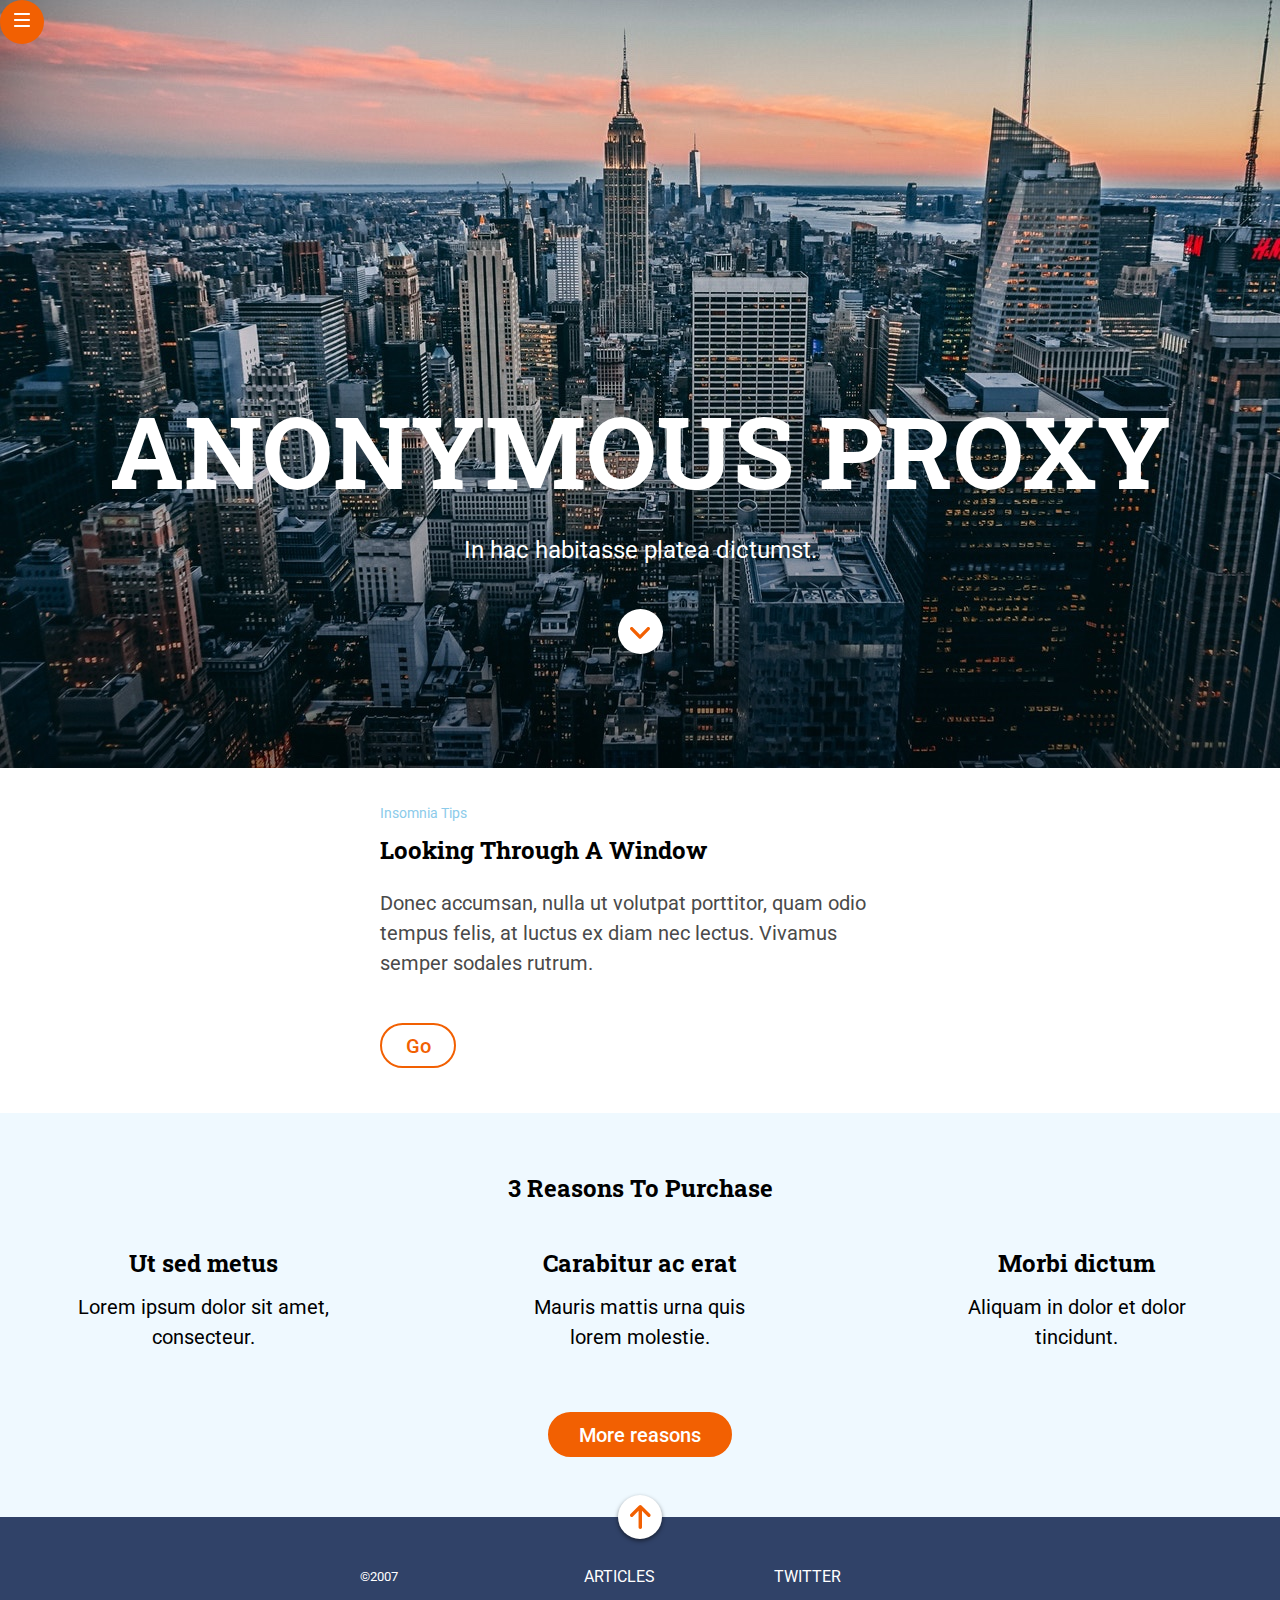
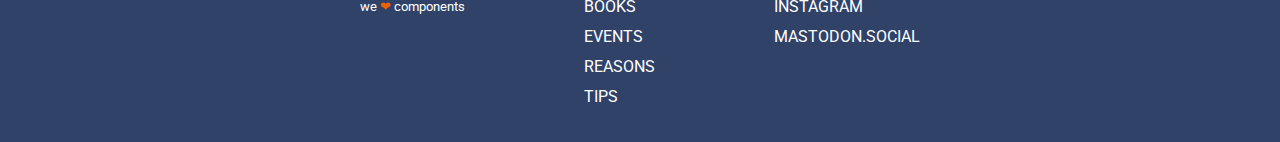
==== commit 72a74fa5: "Build docs" ====
--- a/docs/index.html
+++ b/docs/index.html
@@ -13,18 +13,13 @@
     
     <body>
         <header class="header">
-            <div class="menu__header--div">
-                <button class="menu__header"><a href="#"></a>
+            <div class="menu__header--div"><a href="#" class="menu__header"><img src="assets/images/ico-menu.svg" alt="Menú"></a>
 
-                    <img src="assets/images/ico-menu.svg" alt="Menú">
-                </button>
             </div>
              <h1 class="header__h1">Anonymous Proxy</h1>
 
-            <p class="header__p">In hac habitasse platea dictumst.</p>
-            <button class="button__header"><a href="#description"><img src="assets/images/ico-scroll-down.svg"alt="Flecha hacia abajo"></a>
+            <p class="header__p">In hac habitasse platea dictumst.</p> <a href="#description" class="button__header"><img src="assets/images/ico-scroll-down.svg"alt="Flecha hacia abajo"></a>
 
-            </button>
         </header>
         <section class="description-section" id="description"> <small class="small__description">Insomnia Tips</small>
 
--- a/docs/assets/css/main.css
+++ b/docs/assets/css/main.css
@@ -1 +1 @@
-* {margin: 0;padding: 0;-webkit-box-sizing: border-box;box-sizing: border-box;font-weight: normal;}body {width: 100%;font-family: "Roboto",sans-serif;}.header {height: 568px;width: 100%;color: #fff;background-image: url("../images/cover.jpg");background-repeat: no-repeat;background-size: cover;background-color: #4a4a4a;text-align: center;}.menu__header--div {display: -webkit-box;display: -ms-flexbox;display: flex;}.menu__header {-webkit-appearance: none;appearance: none;-moz-appearance: none;position: fixed;width: 44px;height: 44px;background-color: #0271bc;border: none;color: #fff;font-size: 16px;cursor: pointer;-webkit-transition: background-color ease 1s;transition: background-color ease 1s;}.menu__header:hover {background-color: #f26002;}.header__h1 {margin: 300px 15px 0 15px;font-family: "Roboto Slab",serif;text-transform: uppercase;font-size: 42px;line-height: 55px;font-weight: 700;display: inline-block;text-align: center;}.header__p {margin-top: 20px;font-family: "Roboto",sans-serif;font-size: 16px;}.button__header {-webkit-appearance: none;appearance: none;-moz-appearance: none;margin: 45px 0 53px;width: 45px;height: 45px;padding-top: 5px;background-color: #fff;border: none;border-radius: 50%;color: #fff;display: inline-block;font-size: 16px;-webkit-transition: background-color ease 1s;transition: background-color ease 1s;}.button__header:hover {background-color: #8ccbea;}.description-section {background-color: #fff;margin: 30px 15px 45px 15px;line-height: 30px;}.small__description {font-family: "Roboto",sans-serif;color: #8ccbea;font-size: 14px;line-height: 30px;}.h2__description {font-family: "Roboto Slab",serif;line-height: 30px;font-weight: 700;font-size: 24px;margin-bottom: 15px;}.p__description {font-family: "Roboto",sans-serif;font-size: 20px;color: #4a4a4a;}.button__description {-webkit-appearance: none;appearance: none;-moz-appearance: none;margin-top: 45px;width: 76px;height: 45px;background-color: #fff;border: solid 2px #f26002;border-radius: 30px 30px;color: #f26002;font-family: "Roboto",sans-serif;font-size: 20px;font-weight: 500;text-align: center;text-decoration: none;display: inline-block;cursor: pointer;-webkit-transition: background-color ease 1s, color ease 1s, border ease 1s;transition: background-color ease 1s, color ease 1s, border ease 1s;}.button__description:hover {background-color: #304268;color: #fff;border: solid 2px #304268;}.reasons-section {background-color: #eff9ff;padding-top: 30px;}.grid {list-style: none;display: grid;grid-template-columns: 1fr;grid-template-rows: 1fr 1fr 1fr;grid-gap: 45px;}.item--1 {grid-row: 1/2;}.item--2 {grid-row: 2/3;}.item--3 {grid-row: 3/4;}.h2__reasons {font-family: "Roboto Slab",serif;font-weight: 700;font-size: 24px;line-height: 30px;margin-bottom: 45px;text-align: center;text-transform: capitalize;}.h3__reasons {padding: 0 15px 0 15px;font-family: "Roboto Slab",serif;font-size: 18px;font-weight: 700;line-height: 30px;text-align: center;}.p__reasons {font-family: "Roboto",sans-serif;padding: 0 15px 0 15px;text-align: center;font-size: 18px;line-height: 30px;padding: 0 70px 0 70px;}.button__reasons--container {display: -webkit-box;display: -ms-flexbox;display: flex;-webkit-box-pack: center;-ms-flex-pack: center;justify-content: center;padding: 45px 0 60px;}.button__reasons {-webkit-appearance: none;appearance: none;-moz-appearance: none;width: 184px;height: 45px;background-color: #f26002;border: none;border-radius: 30px 30px;color: #fff;font-family: "Roboto",sans-serif;font-size: 20px;font-weight: 500;text-align: center;text-decoration: none;display: inline-block;cursor: pointer;-webkit-transition: background-color ease 1s;transition: background-color ease 1s;}.button__reasons:hover {background-color: #304268;}.page__footer {position: relative;}.button-arrow {z-index: 1;position: absolute;width: 44px;height: 44px;background-color: #fff;border: none;border-radius: 50%;color: #fff;display: inline-block;font-size: 16px;text-align: center;left: 50%;-webkit-transform: translate(-50%, -50%);transform: translate(-50%, -50%);-webkit-box-shadow: 0 2px 4px 0 rgba(0,0,0,0.5);box-shadow: 0 2px 4px 0 rgba(0,0,0,0.5);padding-top: 10px;}.button-arrow:hover {-webkit-animation-name: changecolor;animation-name: changecolor;-webkit-animation-duration: 2s;animation-duration: 2s;animation-direction: reverse;}.container__footer {display: -webkit-box;display: -ms-flexbox;display: flex;-webkit-box-orient: vertical;-webkit-box-direction: normal;-ms-flex-direction: column;flex-direction: column;background-color: #304268;-webkit-box-align: center;-ms-flex-align: center;align-items: center;padding: 60px 0 30px;}.ul__content {text-align: center;font-family: "Roboto",sans-serif;text-transform: uppercase;line-height: 30px;font-weight: 400;color: #fff;list-style: none;font-size: 16px;}.ul__social {margin-top: 30px;text-align: center;font-family: "Roboto",sans-serif;text-transform: uppercase;line-height: 30px;font-weight: 400;color: #fff;list-style: none;font-size: 16px;}.copyright {display: -webkit-box;display: -ms-flexbox;display: flex;-webkit-box-orient: vertical;-webkit-box-direction: normal;-ms-flex-direction: column;flex-direction: column;text-align: center;margin-top: 30px;font-family: "Roboto",sans-serif;line-height: 30px;font-weight: 400;color: #fff;font-size: 16px;}.copyright--heart {color: #f26002;}.link {color: inherit;text-decoration: none;}@media all and (min-width: 768px) {.header {height: 768px;}.header__h1 {font-size: 80px;line-height: 106px;margin-top: 384px;max-width: 720px;}.header__p {font-size: 24px;}.description-section {margin: 30px 40px 45px 40px;}.h2__description {line-height: 45px;}.grid {grid-template-columns: 1fr 1fr 1fr;grid-template-rows: 1fr;grid-gap: 30px;}.item--1 {grid-row: 1/2;grid-column: 1/2;}.item--2 {grid-row: 1/2;grid-column: 2/3;}.item--3 {grid-row: 1/2;grid-column: 3/4;}.h3__reasons {font-size: 24px;margin-bottom: 14px;}.p__reasons {font-size: 20px;}.container__footer {-webkit-box-orient: horizontal;-webkit-box-direction: normal;-ms-flex-direction: row;flex-direction: row;-ms-flex-pack: distribute;justify-content: space-around;-webkit-box-align: start;-ms-flex-align: start;align-items: flex-start;padding-top: 45px;}.ul__content {text-align: left;}.ul__social {text-align: left;margin-top: 0;}.copyright {text-align: left;-webkit-box-ordinal-group: 0;-ms-flex-order: -1;order: -1;margin-top: 0;}}@media all and (min-width: 1200px) {.header__h1 {font-size: 100px;line-height: 132px;max-width: none;}.description-section {padding: 0 340px 0 340px;}.reasons-section {padding-top: 60px;}.h3__reasons {font-size: 24px;margin-bottom: 14px;}.button__reasons--container {padding-top: 60px;}.container__footer {padding: 45px 300px 30px 300px;}}@-webkit-keyframes changecolor {from {background-color: #fff;}to {background-color: #304268;}}@keyframes changecolor {from {background-color: #fff;}to {background-color: #304268;}}
+* {margin: 0;padding: 0;-webkit-box-sizing: border-box;box-sizing: border-box;font-weight: normal;}body {width: 100%;font-family: "Roboto",sans-serif;}.header {height: 568px;width: 100%;color: #fff;background-image: url("../images/cover.jpg");background-repeat: no-repeat;background-size: cover;background-color: #4a4a4a;text-align: center;}.menu__header--div {display: -webkit-box;display: -ms-flexbox;display: flex;}.menu__header {-webkit-appearance: none;appearance: none;-moz-appearance: none;position: fixed;width: 44px;height: 44px;background-color: #0271bc;border: none;color: #fff;font-size: 16px;cursor: pointer;-webkit-transition: background-color ease 1s, border-radius ease 1s;transition: background-color ease 1s, border-radius ease 1s;padding: 12px;}.menu__header:hover {background-color: #f26002;border-radius: 50%;}.header__h1 {margin: 300px 15px 0 15px;font-family: "Roboto Slab",serif;text-transform: uppercase;font-size: 42px;line-height: 55px;font-weight: 700;display: inline-block;text-align: center;}.header__p {margin-top: 20px;font-family: "Roboto",sans-serif;font-size: 16px;}.button__header {-webkit-appearance: none;appearance: none;-moz-appearance: none;margin: 45px 0 53px;width: 45px;height: 45px;padding-top: 15px;background-color: #fff;border: none;border-radius: 50%;color: #fff;display: inline-block;font-size: 16px;-webkit-transition: height ease 0.5s, padding-top ease 0.5s, border-radius ease 0.5s;transition: height ease 0.5s, padding-top ease 0.5s, border-radius ease 0.5s;}.button__header:hover {height: 60px;padding-top: 30px;border-radius: 5px 5px 30px 30px;}.description-section {background-color: #fff;margin: 30px 15px 45px 15px;line-height: 30px;}.small__description {font-family: "Roboto",sans-serif;color: #8ccbea;font-size: 14px;line-height: 30px;}.h2__description {font-family: "Roboto Slab",serif;line-height: 30px;font-weight: 700;font-size: 24px;margin-bottom: 15px;}.p__description {font-family: "Roboto",sans-serif;font-size: 20px;color: #4a4a4a;}.button__description {-webkit-appearance: none;appearance: none;-moz-appearance: none;margin-top: 45px;width: 76px;height: 45px;background-color: #fff;border: solid 2px #f26002;border-radius: 30px 30px;color: #f26002;font-family: "Roboto",sans-serif;font-size: 20px;font-weight: 500;text-align: center;text-decoration: none;display: inline-block;cursor: pointer;-webkit-transition: background-color ease 1s, color ease 1s, border ease 1s;transition: background-color ease 1s, color ease 1s, border ease 1s;}.button__description:hover {background-color: #f26002;color: #fff;border: solid 2px #f26002;}.reasons-section {background-color: #eff9ff;padding-top: 30px;}.grid {list-style: none;display: grid;grid-template-columns: 1fr;grid-template-rows: 1fr 1fr 1fr;grid-gap: 45px;}.item--1 {grid-row: 1/2;}.item--2 {grid-row: 2/3;}.item--3 {grid-row: 3/4;}.h2__reasons {font-family: "Roboto Slab",serif;font-weight: 700;font-size: 24px;line-height: 30px;margin-bottom: 45px;text-align: center;text-transform: capitalize;}.h3__reasons {padding: 0 15px 0 15px;font-family: "Roboto Slab",serif;font-size: 18px;font-weight: 700;line-height: 30px;text-align: center;}.p__reasons {font-family: "Roboto",sans-serif;padding: 0 15px 0 15px;text-align: center;font-size: 18px;line-height: 30px;padding: 0 70px 0 70px;}.button__reasons--container {display: -webkit-box;display: -ms-flexbox;display: flex;-webkit-box-pack: center;-ms-flex-pack: center;justify-content: center;padding: 45px 0 60px;}.button__reasons {-webkit-appearance: none;appearance: none;-moz-appearance: none;width: 184px;height: 45px;background-color: #f26002;border: solid 2px #f26002;border-radius: 30px 30px;color: #fff;font-family: "Roboto",sans-serif;font-size: 20px;font-weight: 500;text-align: center;text-decoration: none;display: inline-block;cursor: pointer;-webkit-transition: background-color ease 1s, color ease 1s, border ease 1s;transition: background-color ease 1s, color ease 1s, border ease 1s;}.button__reasons:hover {background-color: #fff;color: #f26002;border: solid 2px #f26002;}.page__footer {position: relative;}.button-arrow {z-index: 1;position: absolute;width: 44px;height: 44px;background-color: #fff;border: none;border-radius: 50%;color: #fff;display: inline-block;font-size: 16px;text-align: center;left: 50%;-webkit-transform: translate(-50%, -50%);transform: translate(-50%, -50%);-webkit-box-shadow: 0 2px 4px 0 rgba(0,0,0,0.5);box-shadow: 0 2px 4px 0 rgba(0,0,0,0.5);padding-top: 10px;}.button-arrow:hover {-webkit-animation-name: changeshape;animation-name: changeshape;-webkit-animation-duration: 0.5s;animation-duration: 0.5s;-webkit-animation-fill-mode: forwards;animation-fill-mode: forwards;}.container__footer {display: -webkit-box;display: -ms-flexbox;display: flex;-webkit-box-orient: vertical;-webkit-box-direction: normal;-ms-flex-direction: column;flex-direction: column;background-color: #304268;-webkit-box-align: center;-ms-flex-align: center;align-items: center;padding: 60px 0 30px;}.ul__content {text-align: center;font-family: "Roboto",sans-serif;text-transform: uppercase;line-height: 30px;font-weight: 400;color: #fff;list-style: none;font-size: 16px;}.ul__social {margin-top: 30px;text-align: center;font-family: "Roboto",sans-serif;text-transform: uppercase;line-height: 30px;font-weight: 400;color: #fff;list-style: none;font-size: 16px;}.copyright {display: -webkit-box;display: -ms-flexbox;display: flex;-webkit-box-orient: vertical;-webkit-box-direction: normal;-ms-flex-direction: column;flex-direction: column;text-align: center;margin-top: 30px;font-family: "Roboto",sans-serif;line-height: 30px;font-weight: 400;color: #fff;font-size: 16px;}.copyright--heart {color: #f26002;}.link {color: inherit;text-decoration: none;}@media all and (min-width: 768px) {.header {height: 768px;}.header__h1 {font-size: 80px;line-height: 106px;margin-top: 384px;max-width: 720px;}.header__p {font-size: 24px;}.description-section {margin: 30px 40px 45px 40px;}.h2__description {line-height: 45px;}.grid {grid-template-columns: 1fr 1fr 1fr;grid-template-rows: 1fr;grid-gap: 30px;}.item--1 {grid-row: 1/2;grid-column: 1/2;}.item--2 {grid-row: 1/2;grid-column: 2/3;}.item--3 {grid-row: 1/2;grid-column: 3/4;}.h3__reasons {font-size: 24px;margin-bottom: 14px;}.p__reasons {font-size: 20px;}.container__footer {-webkit-box-orient: horizontal;-webkit-box-direction: normal;-ms-flex-direction: row;flex-direction: row;-ms-flex-pack: distribute;justify-content: space-around;-webkit-box-align: start;-ms-flex-align: start;align-items: flex-start;padding-top: 45px;}.ul__content {text-align: left;}.ul__social {text-align: left;margin-top: 0;}.copyright {text-align: left;-webkit-box-ordinal-group: 0;-ms-flex-order: -1;order: -1;margin-top: 0;}}@media all and (min-width: 1200px) {.header__h1 {font-size: 100px;line-height: 132px;max-width: none;}.description-section {padding: 0 340px 0 340px;}.reasons-section {padding-top: 60px;}.h3__reasons {font-size: 24px;margin-bottom: 14px;}.button__reasons--container {padding-top: 60px;}.container__footer {padding: 45px 300px 30px 300px;}}@-webkit-keyframes changeshape {from {border-radius: 50%;height: 44px;-webkit-box-shadow: 0 2px 4px 0 rgba(0,0,0,0.5);box-shadow: 0 2px 4px 0 rgba(0,0,0,0.5);}to {border-radius: 30px 30px 5px 5px;height: 60px;-webkit-box-shadow: 2px 2px 4px 2px rgba(0,0,0,0.5);box-shadow: 2px 2px 4px 2px rgba(0,0,0,0.5);}}@keyframes changeshape {from {border-radius: 50%;height: 44px;-webkit-box-shadow: 0 2px 4px 0 rgba(0,0,0,0.5);box-shadow: 0 2px 4px 0 rgba(0,0,0,0.5);}to {border-radius: 30px 30px 5px 5px;height: 60px;-webkit-box-shadow: 2px 2px 4px 2px rgba(0,0,0,0.5);box-shadow: 2px 2px 4px 2px rgba(0,0,0,0.5);}}
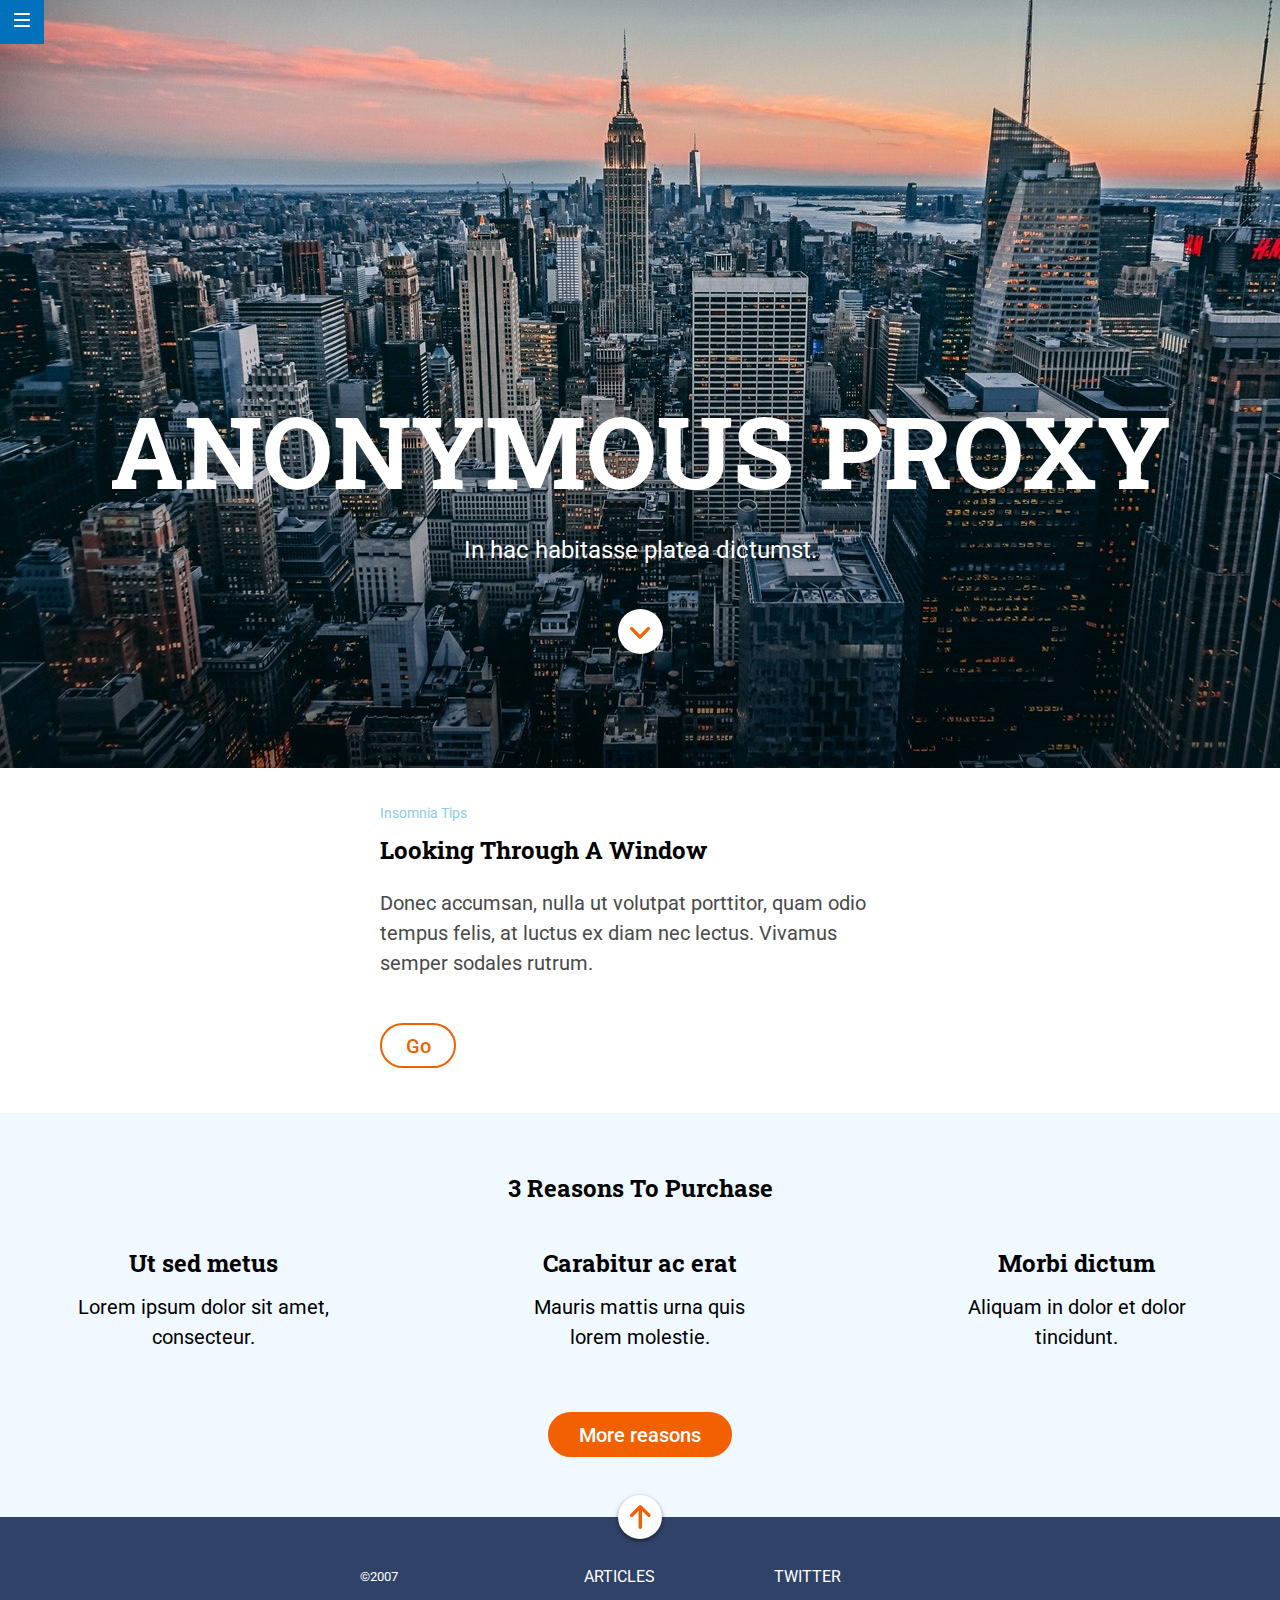
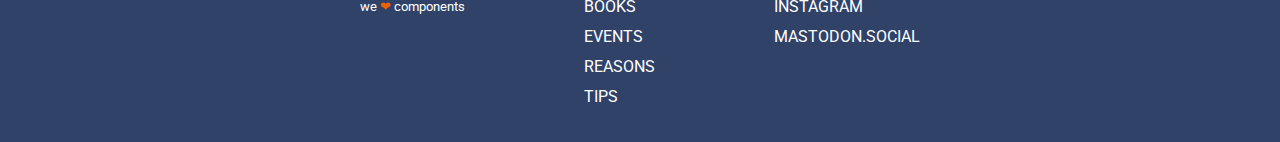
==== commit 220e1a61: "Build docs" ====
--- a/docs/index.html
+++ b/docs/index.html
@@ -5,20 +5,24 @@
         <meta charset="UTF-8">
         <meta name="viewport" content="width=device-width, initial-scale=1.0">
         <title>Anonymous Proxy</title>
-        <link rel="icon" href="favicon.png" />
+        <link rel="icon" href="assets/images/cropped-favicon.png"
+        />
         <link href="https://fonts.googleapis.com/css?family=Roboto+Slab:400,700|Roboto:400,500"
         rel="stylesheet">
         <link rel="stylesheet" href="assets/css/main.css">
     </head>
     
     <body>
-        <header class="header">
-            <div class="menu__header--div"><a href="#" class="menu__header"><img src="assets/images/ico-menu.svg" alt="Menú"></a>
+        <header class="page__header">
+            <div class="menu__header--container"> <a href="#" class="menu__header">
+            <img src="assets/images/ico-menu.svg" alt="Menú">
+        </a>
 
             </div>
-             <h1 class="header__h1">Anonymous Proxy</h1>
+             <h1 class="h1__hero">Anonymous Proxy</h1>
 
-            <p class="header__p">In hac habitasse platea dictumst.</p> <a href="#description" class="button__header"><img src="assets/images/ico-scroll-down.svg"alt="Flecha hacia abajo"></a>
+            <p class="p__hero">In hac habitasse platea dictumst.</p> <a href="#description" class="button__hero"><img src="assets/images/ico-scroll-down.svg"
+            alt="Flecha hacia abajo"></a>
 
         </header>
         <section class="description-section" id="description"> <small class="small__description">Insomnia Tips</small>
@@ -53,11 +57,10 @@
                 <button class=button__reasons>More reasons</button>
             </div>
         </section>
-        <footer class="page__footer">
-            <div class="button-arrow"><a href="#"><img src="assets/images/ico-arrow.svg" alt="Flecha hacia arriba"></a>
+        <footer class="page__footer"> <a href="#" class="button-arrow"><img src="assets/images/ico-arrow.svg" alt="Flecha hacia arriba"></a>
 
-            </div>
-            <div class="container__footer">
+            <div
+            class="container__footer">
                 <nav class="nav__content">
                     <ul class="ul__content">
                         <li><a class="link" href="#"> Articles</a>
@@ -94,7 +97,7 @@
  <small>we<span class="copyright--heart"> ❤ ︎</span>components</small>
 
                 </div>
-            </div>
+                </div>
         </footer>
     </body>
 
--- a/docs/assets/css/main.css
+++ b/docs/assets/css/main.css
@@ -1 +1 @@
-* {margin: 0;padding: 0;-webkit-box-sizing: border-box;box-sizing: border-box;font-weight: normal;}body {width: 100%;font-family: "Roboto",sans-serif;}.header {height: 568px;width: 100%;color: #fff;background-image: url("../images/cover.jpg");background-repeat: no-repeat;background-size: cover;background-color: #4a4a4a;text-align: center;}.menu__header--div {display: -webkit-box;display: -ms-flexbox;display: flex;}.menu__header {-webkit-appearance: none;appearance: none;-moz-appearance: none;position: fixed;width: 44px;height: 44px;background-color: #0271bc;border: none;color: #fff;font-size: 16px;cursor: pointer;-webkit-transition: background-color ease 1s, border-radius ease 1s;transition: background-color ease 1s, border-radius ease 1s;padding: 12px;}.menu__header:hover {background-color: #f26002;border-radius: 50%;}.header__h1 {margin: 300px 15px 0 15px;font-family: "Roboto Slab",serif;text-transform: uppercase;font-size: 42px;line-height: 55px;font-weight: 700;display: inline-block;text-align: center;}.header__p {margin-top: 20px;font-family: "Roboto",sans-serif;font-size: 16px;}.button__header {-webkit-appearance: none;appearance: none;-moz-appearance: none;margin: 45px 0 53px;width: 45px;height: 45px;padding-top: 15px;background-color: #fff;border: none;border-radius: 50%;color: #fff;display: inline-block;font-size: 16px;-webkit-transition: height ease 0.5s, padding-top ease 0.5s, border-radius ease 0.5s;transition: height ease 0.5s, padding-top ease 0.5s, border-radius ease 0.5s;}.button__header:hover {height: 60px;padding-top: 30px;border-radius: 5px 5px 30px 30px;}.description-section {background-color: #fff;margin: 30px 15px 45px 15px;line-height: 30px;}.small__description {font-family: "Roboto",sans-serif;color: #8ccbea;font-size: 14px;line-height: 30px;}.h2__description {font-family: "Roboto Slab",serif;line-height: 30px;font-weight: 700;font-size: 24px;margin-bottom: 15px;}.p__description {font-family: "Roboto",sans-serif;font-size: 20px;color: #4a4a4a;}.button__description {-webkit-appearance: none;appearance: none;-moz-appearance: none;margin-top: 45px;width: 76px;height: 45px;background-color: #fff;border: solid 2px #f26002;border-radius: 30px 30px;color: #f26002;font-family: "Roboto",sans-serif;font-size: 20px;font-weight: 500;text-align: center;text-decoration: none;display: inline-block;cursor: pointer;-webkit-transition: background-color ease 1s, color ease 1s, border ease 1s;transition: background-color ease 1s, color ease 1s, border ease 1s;}.button__description:hover {background-color: #f26002;color: #fff;border: solid 2px #f26002;}.reasons-section {background-color: #eff9ff;padding-top: 30px;}.grid {list-style: none;display: grid;grid-template-columns: 1fr;grid-template-rows: 1fr 1fr 1fr;grid-gap: 45px;}.item--1 {grid-row: 1/2;}.item--2 {grid-row: 2/3;}.item--3 {grid-row: 3/4;}.h2__reasons {font-family: "Roboto Slab",serif;font-weight: 700;font-size: 24px;line-height: 30px;margin-bottom: 45px;text-align: center;text-transform: capitalize;}.h3__reasons {padding: 0 15px 0 15px;font-family: "Roboto Slab",serif;font-size: 18px;font-weight: 700;line-height: 30px;text-align: center;}.p__reasons {font-family: "Roboto",sans-serif;padding: 0 15px 0 15px;text-align: center;font-size: 18px;line-height: 30px;padding: 0 70px 0 70px;}.button__reasons--container {display: -webkit-box;display: -ms-flexbox;display: flex;-webkit-box-pack: center;-ms-flex-pack: center;justify-content: center;padding: 45px 0 60px;}.button__reasons {-webkit-appearance: none;appearance: none;-moz-appearance: none;width: 184px;height: 45px;background-color: #f26002;border: solid 2px #f26002;border-radius: 30px 30px;color: #fff;font-family: "Roboto",sans-serif;font-size: 20px;font-weight: 500;text-align: center;text-decoration: none;display: inline-block;cursor: pointer;-webkit-transition: background-color ease 1s, color ease 1s, border ease 1s;transition: background-color ease 1s, color ease 1s, border ease 1s;}.button__reasons:hover {background-color: #fff;color: #f26002;border: solid 2px #f26002;}.page__footer {position: relative;}.button-arrow {z-index: 1;position: absolute;width: 44px;height: 44px;background-color: #fff;border: none;border-radius: 50%;color: #fff;display: inline-block;font-size: 16px;text-align: center;left: 50%;-webkit-transform: translate(-50%, -50%);transform: translate(-50%, -50%);-webkit-box-shadow: 0 2px 4px 0 rgba(0,0,0,0.5);box-shadow: 0 2px 4px 0 rgba(0,0,0,0.5);padding-top: 10px;}.button-arrow:hover {-webkit-animation-name: changeshape;animation-name: changeshape;-webkit-animation-duration: 0.5s;animation-duration: 0.5s;-webkit-animation-fill-mode: forwards;animation-fill-mode: forwards;}.container__footer {display: -webkit-box;display: -ms-flexbox;display: flex;-webkit-box-orient: vertical;-webkit-box-direction: normal;-ms-flex-direction: column;flex-direction: column;background-color: #304268;-webkit-box-align: center;-ms-flex-align: center;align-items: center;padding: 60px 0 30px;}.ul__content {text-align: center;font-family: "Roboto",sans-serif;text-transform: uppercase;line-height: 30px;font-weight: 400;color: #fff;list-style: none;font-size: 16px;}.ul__social {margin-top: 30px;text-align: center;font-family: "Roboto",sans-serif;text-transform: uppercase;line-height: 30px;font-weight: 400;color: #fff;list-style: none;font-size: 16px;}.copyright {display: -webkit-box;display: -ms-flexbox;display: flex;-webkit-box-orient: vertical;-webkit-box-direction: normal;-ms-flex-direction: column;flex-direction: column;text-align: center;margin-top: 30px;font-family: "Roboto",sans-serif;line-height: 30px;font-weight: 400;color: #fff;font-size: 16px;}.copyright--heart {color: #f26002;}.link {color: inherit;text-decoration: none;}@media all and (min-width: 768px) {.header {height: 768px;}.header__h1 {font-size: 80px;line-height: 106px;margin-top: 384px;max-width: 720px;}.header__p {font-size: 24px;}.description-section {margin: 30px 40px 45px 40px;}.h2__description {line-height: 45px;}.grid {grid-template-columns: 1fr 1fr 1fr;grid-template-rows: 1fr;grid-gap: 30px;}.item--1 {grid-row: 1/2;grid-column: 1/2;}.item--2 {grid-row: 1/2;grid-column: 2/3;}.item--3 {grid-row: 1/2;grid-column: 3/4;}.h3__reasons {font-size: 24px;margin-bottom: 14px;}.p__reasons {font-size: 20px;}.container__footer {-webkit-box-orient: horizontal;-webkit-box-direction: normal;-ms-flex-direction: row;flex-direction: row;-ms-flex-pack: distribute;justify-content: space-around;-webkit-box-align: start;-ms-flex-align: start;align-items: flex-start;padding-top: 45px;}.ul__content {text-align: left;}.ul__social {text-align: left;margin-top: 0;}.copyright {text-align: left;-webkit-box-ordinal-group: 0;-ms-flex-order: -1;order: -1;margin-top: 0;}}@media all and (min-width: 1200px) {.header__h1 {font-size: 100px;line-height: 132px;max-width: none;}.description-section {padding: 0 340px 0 340px;}.reasons-section {padding-top: 60px;}.h3__reasons {font-size: 24px;margin-bottom: 14px;}.button__reasons--container {padding-top: 60px;}.container__footer {padding: 45px 300px 30px 300px;}}@-webkit-keyframes changeshape {from {border-radius: 50%;height: 44px;-webkit-box-shadow: 0 2px 4px 0 rgba(0,0,0,0.5);box-shadow: 0 2px 4px 0 rgba(0,0,0,0.5);}to {border-radius: 30px 30px 5px 5px;height: 60px;-webkit-box-shadow: 2px 2px 4px 2px rgba(0,0,0,0.5);box-shadow: 2px 2px 4px 2px rgba(0,0,0,0.5);}}@keyframes changeshape {from {border-radius: 50%;height: 44px;-webkit-box-shadow: 0 2px 4px 0 rgba(0,0,0,0.5);box-shadow: 0 2px 4px 0 rgba(0,0,0,0.5);}to {border-radius: 30px 30px 5px 5px;height: 60px;-webkit-box-shadow: 2px 2px 4px 2px rgba(0,0,0,0.5);box-shadow: 2px 2px 4px 2px rgba(0,0,0,0.5);}}
+* {margin: 0;padding: 0;-webkit-box-sizing: border-box;box-sizing: border-box;font-weight: normal;}body {width: 100%;font-family: "Roboto",sans-serif;}.page__header {height: 568px;width: 100%;color: #fff;background-image: url("../images/cover.jpg");background-repeat: no-repeat;background-size: cover;background-color: #4a4a4a;text-align: center;}.h1__hero {margin: 300px 15px 0 15px;font-family: "Roboto Slab",serif;text-transform: uppercase;font-size: 42px;line-height: 55px;font-weight: 700;display: inline-block;text-align: center;}.p__hero {margin-top: 20px;font-family: "Roboto",sans-serif;font-size: 16px;}.description-section {background-color: #fff;margin: 30px 15px 45px 15px;line-height: 30px;}.small__description {font-family: "Roboto",sans-serif;color: #8ccbea;font-size: 14px;line-height: 30px;}.h2__description {font-family: "Roboto Slab",serif;line-height: 30px;font-weight: 700;font-size: 24px;margin-bottom: 15px;}.p__description {font-family: "Roboto",sans-serif;font-size: 20px;color: #4a4a4a;}.reasons-section {background-color: #eff9ff;padding-top: 30px;}.grid {list-style: none;display: grid;grid-template-columns: 1fr;grid-template-rows: 1fr 1fr 1fr;grid-gap: 45px;}.item--1 {grid-row: 1/2;}.item--2 {grid-row: 2/3;}.item--3 {grid-row: 3/4;}.h2__reasons {font-family: "Roboto Slab",serif;font-weight: 700;font-size: 24px;line-height: 30px;margin-bottom: 45px;text-align: center;text-transform: capitalize;}.h3__reasons {padding: 0 15px 0 15px;font-family: "Roboto Slab",serif;font-size: 18px;font-weight: 700;line-height: 30px;text-align: center;}.p__reasons {font-family: "Roboto",sans-serif;padding: 0 15px 0 15px;text-align: center;font-size: 18px;line-height: 30px;padding: 0 70px 0 70px;}.page__footer {position: relative;}.container__footer {display: -webkit-box;display: -ms-flexbox;display: flex;-webkit-box-orient: vertical;-webkit-box-direction: normal;-ms-flex-direction: column;flex-direction: column;background-color: #304268;-webkit-box-align: center;-ms-flex-align: center;align-items: center;padding: 60px 0 30px;}.ul__content {text-align: center;font-family: "Roboto",sans-serif;text-transform: uppercase;line-height: 30px;font-weight: 400;color: #fff;list-style: none;font-size: 16px;}.ul__social {margin-top: 30px;text-align: center;font-family: "Roboto",sans-serif;text-transform: uppercase;line-height: 30px;font-weight: 400;color: #fff;list-style: none;font-size: 16px;}.copyright {display: -webkit-box;display: -ms-flexbox;display: flex;-webkit-box-orient: vertical;-webkit-box-direction: normal;-ms-flex-direction: column;flex-direction: column;text-align: center;margin-top: 30px;font-family: "Roboto",sans-serif;line-height: 30px;font-weight: 400;color: #fff;font-size: 16px;}.copyright--heart {color: #f26002;}.link {color: inherit;text-decoration: none;}.menu__header--container {display: -webkit-box;display: -ms-flexbox;display: flex;}.menu__header {-webkit-appearance: none;appearance: none;-moz-appearance: none;position: fixed;width: 44px;height: 44px;background-color: #0271bc;border: none;color: #fff;font-size: 16px;cursor: pointer;-webkit-transition: background-color ease 1s, border-radius ease 1s;transition: background-color ease 1s, border-radius ease 1s;padding: 12px;}.menu__header:hover {background-color: #f26002;border-radius: 50%;}.button__hero {-webkit-appearance: none;appearance: none;-moz-appearance: none;margin: 45px 0 53px;width: 45px;height: 45px;padding-top: 15px;background-color: #fff;border: none;border-radius: 50%;color: #fff;display: inline-block;font-size: 16px;-webkit-transition: height ease 0.5s, padding-top ease 0.5s, border-radius ease 0.5s;transition: height ease 0.5s, padding-top ease 0.5s, border-radius ease 0.5s;}.button__hero:hover {height: 60px;padding-top: 30px;border-radius: 5px 5px 30px 30px;}.button__description {-webkit-appearance: none;appearance: none;-moz-appearance: none;margin-top: 45px;width: 76px;height: 45px;background-color: #fff;border: solid 2px #f26002;border-radius: 30px 30px;color: #f26002;font-family: "Roboto",sans-serif;font-size: 20px;font-weight: 500;text-align: center;text-decoration: none;display: inline-block;cursor: pointer;-webkit-transition: background-color ease 1s, color ease 1s, border ease 1s;transition: background-color ease 1s, color ease 1s, border ease 1s;}.button__description:hover {background-color: #f26002;color: #fff;border: solid 2px #f26002;}.button__reasons--container {display: -webkit-box;display: -ms-flexbox;display: flex;-webkit-box-pack: center;-ms-flex-pack: center;justify-content: center;padding: 45px 0 60px;}.button__reasons {-webkit-appearance: none;appearance: none;-moz-appearance: none;width: 184px;height: 45px;background-color: #f26002;border: solid 2px #f26002;border-radius: 30px 30px;color: #fff;font-family: "Roboto",sans-serif;font-size: 20px;font-weight: 500;text-align: center;text-decoration: none;display: inline-block;cursor: pointer;-webkit-transition: background-color ease 1s, color ease 1s, border ease 1s;transition: background-color ease 1s, color ease 1s, border ease 1s;}.button__reasons:hover {background-color: #fff;color: #f26002;border: solid 2px #f26002;}.button-arrow {z-index: 1;position: absolute;width: 44px;height: 44px;background-color: #fff;border: none;border-radius: 50%;color: #fff;display: inline-block;font-size: 16px;text-align: center;left: 50%;-webkit-transform: translate(-50%, -50%);transform: translate(-50%, -50%);-webkit-box-shadow: 0 2px 4px 0 rgba(0,0,0,0.5);box-shadow: 0 2px 4px 0 rgba(0,0,0,0.5);padding-top: 10px;}.button-arrow:hover {-webkit-animation-name: changeshapein;animation-name: changeshapein;-webkit-animation-duration: 0.3s;animation-duration: 0.3s;-webkit-animation-fill-mode: forwards;animation-fill-mode: forwards;}@media all and (min-width: 768px) {.page__header {height: 768px;}.h1__hero {font-size: 80px;line-height: 106px;margin-top: 384px;max-width: 720px;}.p__hero {font-size: 24px;}.description-section {margin: 30px 40px 45px 40px;}.h2__description {line-height: 45px;}.grid {grid-template-columns: 1fr 1fr 1fr;grid-template-rows: 1fr;grid-gap: 30px;}.item--1 {grid-row: 1/2;grid-column: 1/2;}.item--2 {grid-row: 1/2;grid-column: 2/3;}.item--3 {grid-row: 1/2;grid-column: 3/4;}.h3__reasons {font-size: 24px;margin-bottom: 14px;}.p__reasons {font-size: 20px;}.container__footer {-webkit-box-orient: horizontal;-webkit-box-direction: normal;-ms-flex-direction: row;flex-direction: row;-ms-flex-pack: distribute;justify-content: space-around;-webkit-box-align: start;-ms-flex-align: start;align-items: flex-start;padding-top: 45px;}.ul__content {text-align: left;}.ul__social {text-align: left;margin-top: 0;}.copyright {text-align: left;-webkit-box-ordinal-group: 0;-ms-flex-order: -1;order: -1;margin-top: 0;}}@media all and (min-width: 1200px) {.h1__hero {font-size: 100px;line-height: 132px;max-width: none;}.description-section {padding: 0 340px 0 340px;}.reasons-section {padding-top: 60px;}.container__footer {padding: 45px 300px 30px 300px;}.button__reasons--container {padding-top: 60px;}}@-webkit-keyframes changeshapein {from {border-radius: 50%;height: 44px;-webkit-box-shadow: 0 2px 4px 0 rgba(0,0,0,0.5);box-shadow: 0 2px 4px 0 rgba(0,0,0,0.5);}to {border-radius: 30px 30px 5px 5px;height: 60px;-webkit-box-shadow: 2px 2px 4px 2px rgba(0,0,0,0.5);box-shadow: 2px 2px 4px 2px rgba(0,0,0,0.5);}}@keyframes changeshapein {from {border-radius: 50%;height: 44px;-webkit-box-shadow: 0 2px 4px 0 rgba(0,0,0,0.5);box-shadow: 0 2px 4px 0 rgba(0,0,0,0.5);}to {border-radius: 30px 30px 5px 5px;height: 60px;-webkit-box-shadow: 2px 2px 4px 2px rgba(0,0,0,0.5);box-shadow: 2px 2px 4px 2px rgba(0,0,0,0.5);}}
